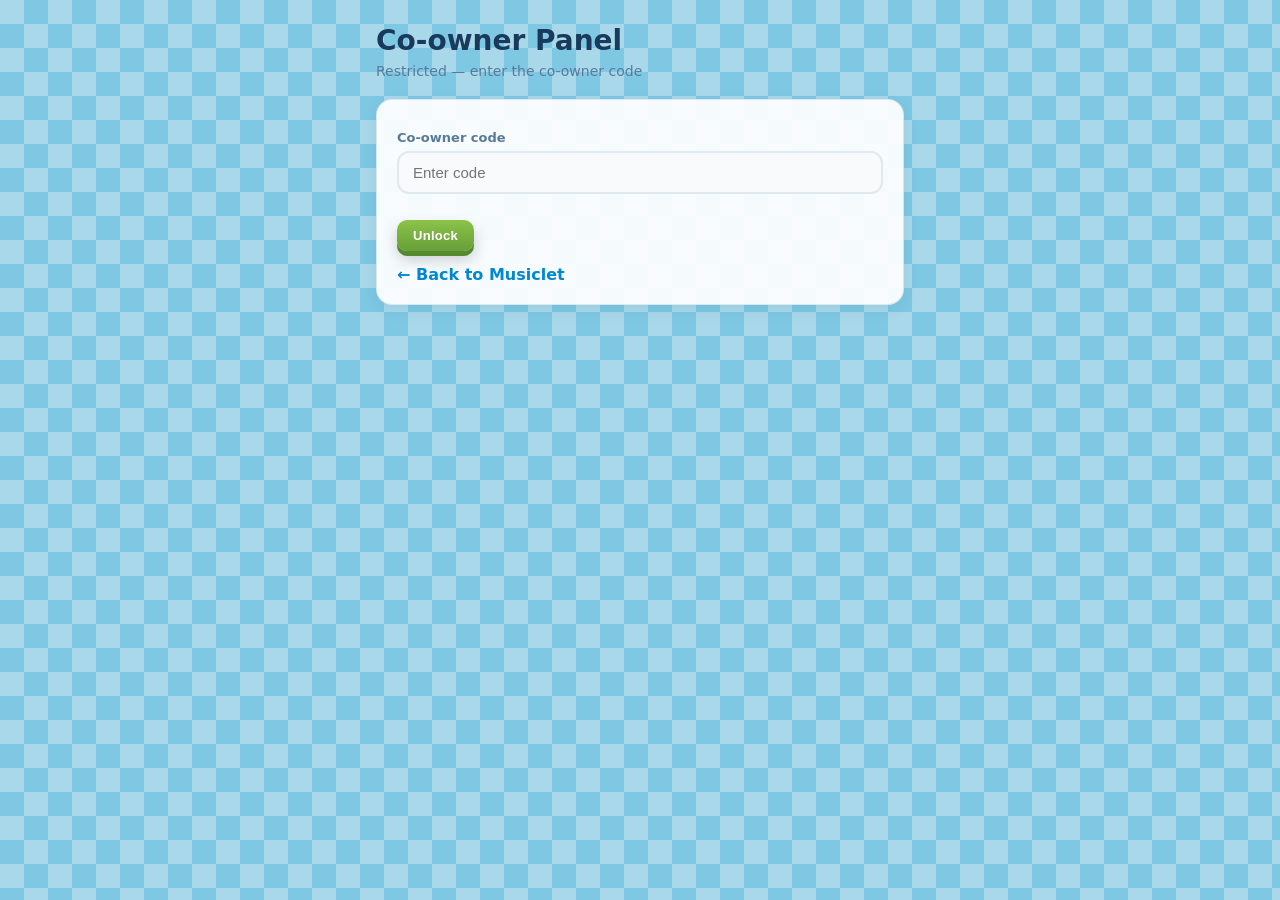
==== co-owner.html @ 2c22be9a "Add Co-owner panel with working unlock" ====
<!DOCTYPE html>
<html lang="en">
<head>
  <meta charset="UTF-8" />
  <meta name="viewport" content="width=device-width, initial-scale=1.0" />
  <title>Musiclet Co-owner</title>
  <link rel="stylesheet" href="styles.css" />
  <style>
    body { min-height: 100vh; }
    .owner-wrap { max-width: 560px; margin: 0 auto; padding: 24px 16px 48px; }
    .owner-wrap h1 { font-size: 28px; font-weight: 800; margin-bottom: 6px; color: #1a3a5c; }
    .owner-gate, .owner-panel { display: none; }
    .owner-gate.show, .owner-panel.show { display: block; }
    .owner-card { margin-bottom: 16px; }
    .owner-card h3 { margin-bottom: 10px; }
    .owner-row { display: flex; flex-wrap: wrap; gap: 8px; margin-top: 10px; }
    .owner-row .settings-input { flex: 1; min-width: 120px; }
    .owner-msg { margin-top: 8px; font-size: 13px; font-weight: 600; min-height: 18px; }
    .owner-msg.ok { color: #2e7d32; }
    .owner-msg.err { color: #c62828; }
    .user-list { max-height: 160px; overflow-y: auto; margin-top: 8px; font-size: 13px; }
    .user-list div { padding: 4px 0; border-bottom: 1px solid rgba(0,80,140,0.08); }
  </style>
</head>
<body>
  <div id="landing" class="screen active" style="display:block;min-height:100vh">
    <div class="owner-wrap">
      <h1>Co-owner Panel</h1>
      <p class="muted" style="margin-bottom:20px">Restricted — enter the co-owner code</p>

      <div class="card owner-gate show" id="gate">
        <label class="settings-label">Co-owner code</label>
        <input type="password" id="ownerCode" class="settings-input" placeholder="Enter code" autocomplete="off" />
        <p class="owner-msg" id="gateMsg"></p>
        <button type="button" class="btn btn-green btn-sm" id="unlockBtn">Unlock</button>
        <p style="margin-top:14px"><a href="/" style="color:#0288d1;font-weight:700;text-decoration:none">← Back to Musiclet</a></p>
      </div>

      <div class="owner-panel" id="panel">
        <div class="card owner-card">
          <h3>Registered users</h3>
          <div class="user-list" id="userList">—</div>
          <button type="button" class="btn btn-sm btn-ghost" style="margin-top:8px" id="refreshBtn">Refresh</button>
        </div>

        <div class="card owner-card">
          <h3>Add / remove tokens</h3>
          <label class="settings-label">Username</label>
          <input type="text" id="tokUser" class="settings-input" placeholder="Username" />
          <label class="settings-label">Amount</label>
          <input type="number" id="tokAmount" class="settings-input" placeholder="e.g. 5000" />
          <div class="owner-row">
            <button type="button" class="btn btn-sm btn-green" id="addTokBtn">Add tokens</button>
            <button type="button" class="btn btn-sm btn-danger" id="remTokBtn">Remove tokens</button>
          </div>
          <p class="owner-msg" id="tokMsg"></p>
        </div>

        <div class="card owner-card">
          <h3>Add / remove Blook</h3>
          <label class="settings-label">Username</label>
          <input type="text" id="blUser" class="settings-input" placeholder="Username" />
          <label class="settings-label">Blook name</label>
          <input type="text" id="blName" class="settings-input" list="blookList" placeholder="Exact blook name" />
          <datalist id="blookList"></datalist>
          <label class="settings-label">Quantity</label>
          <input type="number" id="blQty" class="settings-input" value="1" min="1" />
          <div class="owner-row">
            <button type="button" class="btn btn-sm btn-green" id="addBlBtn">Add blook</button>
            <button type="button" class="btn btn-sm btn-danger" id="remBlBtn">Remove blook</button>
          </div>
          <p class="owner-msg" id="blMsg"></p>
        </div>

        <div class="card owner-card settings-danger">
          <h3>Clear Bazaar</h3>
          <p class="muted" style="margin-bottom:12px">Removes every listing. Blooks are not returned to sellers.</p>
          <button type="button" class="btn btn-sm btn-danger" id="clearBzBtn">Clear entire Bazaar</button>
          <p class="owner-msg" id="bzMsg"></p>
        </div>

        <p style="margin-top:8px"><a href="/" style="color:#0288d1;font-weight:700;text-decoration:none">← Back to Musiclet</a></p>
      </div>
    </div>
  </div>

  <script src="catalog.js"></script>
  <script>
(function () {
  var OWNER_CODE = "122300318mmoopp";

  function safeGet(k, f) {
    try { return localStorage.getItem(k) || f; } catch (e) { return f; }
  }
  function safeSet(k, v) {
    try { localStorage.setItem(k, v); return true; } catch (e) { return false; }
  }
  function getUsers() {
    try { return JSON.parse(safeGet("ml_users", "{}")); } catch (e) { return {}; }
  }
  function defaultData() {
    return {
      tokens: (typeof CATALOG !== "undefined" && CATALOG.startTokens) || 1500,
      exp: 0,
      packsOpened: 0,
      inventory: {},
      lastClaim: ""
    };
  }
  function getData(u) {
    try {
      return Object.assign(defaultData(), JSON.parse(safeGet("ml_data_" + u, "{}")));
    } catch (e) {
      return defaultData();
    }
  }
  function saveData(u, d) {
    safeSet("ml_data_" + u, JSON.stringify(d));
  }
  function resolveUser(name) {
    var users = getUsers();
    var u = users[(name || "").trim().toLowerCase()];
    return u ? u.username : null;
  }
  function setMsg(id, text, ok) {
    var el = document.getElementById(id);
    if (!el) return;
    el.textContent = text || "";
    el.className = "owner-msg " + (ok ? "ok" : "err");
  }

  function showPanel() {
    var gate = document.getElementById("gate");
    var panel = document.getElementById("panel");
    if (gate) gate.classList.remove("show");
    if (panel) panel.classList.add("show");
    refreshUsers();
    fillBlookList();
  }

  function tryUnlock() {
    var input = document.getElementById("ownerCode");
    var code = (input && input.value ? input.value : "").trim();
    if (code !== OWNER_CODE) {
      setMsg("gateMsg", "Wrong code", false);
      return;
    }
    try { sessionStorage.setItem("ml_coowner", "1"); } catch (e) {}
    setMsg("gateMsg", "Unlocked", true);
    showPanel();
  }

  function fillBlookList() {
    var dl = document.getElementById("blookList");
    if (!dl) return;
    if (typeof CATALOG === "undefined" || !CATALOG.blooks) return;
    dl.innerHTML = CATALOG.blooks.map(function (b) {
      return "<option value=\"" + String(b.name).replace(/\"/g, "") + "\"></option>";
    }).join("");
  }

  function refreshUsers() {
    var el = document.getElementById("userList");
    if (!el) return;
    var users = getUsers();
    var names = Object.keys(users).map(function (k) {
      return users[k].username;
    }).sort(function (a, b) { return a.localeCompare(b); });
    if (!names.length) {
      el.textContent = "No users yet (accounts are per-browser)";
      return;
    }
    el.innerHTML = names.map(function (n) {
      var d = getData(n);
      var types = Object.keys(d.inventory || {}).filter(function (k) {
        return d.inventory[k] > 0;
      }).length;
      return "<div><strong>" + n + "</strong> — " + d.tokens.toLocaleString() + " 🪙 · " + types + " types</div>";
    }).join("");
  }

  function adminTokens(sign) {
    var name = resolveUser(document.getElementById("tokUser").value);
    var amount = Math.floor(Number(document.getElementById("tokAmount").value) || 0);
    if (!name) { setMsg("tokMsg", "User not found on this browser", false); return; }
    if (amount < 1) { setMsg("tokMsg", "Amount must be at least 1", false); return; }
    var d = getData(name);
    if (sign > 0) {
      d.tokens += amount;
      saveData(name, d);
      setMsg("tokMsg", "Added " + amount.toLocaleString() + " 🪙 to " + name + " (now " + d.tokens.toLocaleString() + ")", true);
    } else {
      d.tokens = Math.max(0, d.tokens - amount);
      saveData(name, d);
      setMsg("tokMsg", "Removed tokens from " + name + " (now " + d.tokens.toLocaleString() + ")", true);
    }
    refreshUsers();
  }

  function adminBlook(sign) {
    var name = resolveUser(document.getElementById("blUser").value);
    var blook = (document.getElementById("blName").value || "").trim();
    var qty = Math.max(1, Math.floor(Number(document.getElementById("blQty").value) || 1));
    if (!name) { setMsg("blMsg", "User not found on this browser", false); return; }
    if (!blook) { setMsg("blMsg", "Enter a blook name", false); return; }
    var exists = typeof CATALOG !== "undefined" && CATALOG.blooks &&
      CATALOG.blooks.some(function (b) { return b.name === blook; });
    if (!exists) { setMsg("blMsg", "Unknown blook name (check spelling)", false); return; }
    var d = getData(name);
    if (sign > 0) {
      d.inventory[blook] = (d.inventory[blook] || 0) + qty;
      saveData(name, d);
      setMsg("blMsg", "Added " + qty + "× " + blook + " to " + name, true);
    } else {
      var have = d.inventory[blook] || 0;
      if (have < 1) { setMsg("blMsg", name + " doesn't own that blook", false); return; }
      d.inventory[blook] = Math.max(0, have - qty);
      if (d.inventory[blook] <= 0) delete d.inventory[blook];
      saveData(name, d);
      setMsg("blMsg", "Removed blook(s) from " + name, true);
    }
    refreshUsers();
  }

  function clearBazaar() {
    if (!confirm("Clear ALL bazaar listings? This cannot be undone.")) return;
    safeSet("ml_bazaar", "[]");
    setMsg("bzMsg", "Bazaar cleared", true);
  }

  function bind() {
    var unlockBtn = document.getElementById("unlockBtn");
    var codeInput = document.getElementById("ownerCode");
    if (unlockBtn) unlockBtn.onclick = tryUnlock;
    if (codeInput) {
      codeInput.addEventListener("keydown", function (e) {
        if (e.key === "Enter") tryUnlock();
      });
    }
    var r = document.getElementById("refreshBtn");
    if (r) r.onclick = refreshUsers;
    var a = document.getElementById("addTokBtn");
    if (a) a.onclick = function () { adminTokens(1); };
    var b = document.getElementById("remTokBtn");
    if (b) b.onclick = function () { adminTokens(-1); };
    var c = document.getElementById("addBlBtn");
    if (c) c.onclick = function () { adminBlook(1); };
    var d = document.getElementById("remBlBtn");
    if (d) d.onclick = function () { adminBlook(-1); };
    var e = document.getElementById("clearBzBtn");
    if (e) e.onclick = clearBazaar;

    try {
      if (sessionStorage.getItem("ml_coowner") === "1") showPanel();
    } catch (err) {}
  }

  if (document.readyState === "loading") {
    document.addEventListener("DOMContentLoaded", bind);
  } else {
    bind();
  }
})();
  </script>
</body>
</html>
---- styles.css ----
* { margin: 0; padding: 0; box-sizing: border-box; }

:root {
  --bg: #7ec8e3;
  --card: rgba(255, 255, 255, 0.92);
  --border: rgba(0, 80, 140, 0.12);
  --text: #1a3a5c;
  --muted: #5a7a9a;
  --green: #7cb342;
  --green-dark: #558b2f;
  --purple: #7e57c2;
  --purple-dark: #4527a0;
  --teal: #0288d1;
  --gold: #f9a825;
}

body {
  font-family: "Segoe UI", system-ui, -apple-system, sans-serif;
  background: #7ec8e3;
  color: var(--text);
  min-height: 100vh;
}

#landing,
#app {
  background:
    repeating-conic-gradient(from 0deg, #7ec8e3 0deg 90deg, #a8d8ea 90deg 180deg);
  background-size: 48px 48px;
}

.screen { display: none; min-height: 100vh; }
.screen.active { display: flex; flex-direction: column; }

.landing-inner {
  margin: auto;
  text-align: center;
  padding: 32px 20px;
  animation: fadeIn 0.5s ease;
}

.logo-box {
  display: inline-flex;
  flex-direction: column;
  align-items: center;
  background: linear-gradient(145deg, #4fc3f7, #0288d1);
  border-radius: 22px;
  padding: 14px 18px 10px;
  box-shadow: 0 8px 24px rgba(0,0,0,0.2), inset 0 2px 0 rgba(255,255,255,0.25);
  border: 3px solid #81d4fa;
  width: 110px;
  margin-bottom: 16px;
}

.logo-box.mini {
  width: 42px;
  padding: 4px;
  border-width: 2px;
  border-radius: 12px;
  margin: 0;
}

.logo-m {
  font-size: 48px;
  font-weight: 900;
  color: #0d47a1;
  line-height: 1;
  text-shadow: 2px 2px 0 #fff, -1px -1px 0 #fff;
  letter-spacing: -2px;
}

.logo-box.mini .logo-m { font-size: 22px; }

.logo-text {
  font-size: 13px;
  font-weight: 700;
  color: #0d47a1;
  letter-spacing: 0.5px;
}

.main-title {
  font-size: clamp(48px, 10vw, 72px);
  font-weight: 800;
  color: #5c6bc0;
  text-shadow: 2px 2px 0 rgba(255,255,255,0.5);
  margin-bottom: 12px;
}

.tagline {
  font-size: clamp(18px, 4vw, 24px);
  font-weight: 600;
  color: #5c6bc0;
  line-height: 1.4;
  margin-bottom: 36px;
}

.btn-row {
  display: flex;
  flex-wrap: wrap;
  gap: 16px;
  justify-content: center;
}

.btn {
  border: none;
  cursor: pointer;
  font-weight: 800;
  font-size: 18px;
  letter-spacing: 0.3px;
  transition: transform 0.12s, box-shadow 0.12s, filter 0.12s;
  user-select: none;
  border-radius: 14px;
  padding: 14px 36px;
  color: #fff;
}

.btn:hover { transform: translateY(-2px) scale(1.02); filter: brightness(1.08); }
.btn:active { transform: translateY(1px) scale(0.98); }
.btn.full { width: 100%; }

.btn-green {
  background: linear-gradient(180deg, #8bc34a, #689f38);
  box-shadow: 0 5px 0 var(--green-dark), 0 8px 16px rgba(0,0,0,0.2);
}
.btn-green:hover { box-shadow: 0 7px 0 var(--green-dark), 0 12px 22px rgba(0,0,0,0.25); }

.btn-purple {
  background: linear-gradient(180deg, #7e57c2, #5e35b1);
  box-shadow: 0 5px 0 var(--purple-dark), 0 8px 16px rgba(0,0,0,0.2);
}
.btn-purple:hover { box-shadow: 0 7px 0 var(--purple-dark), 0 12px 22px rgba(0,0,0,0.25); }

.btn-sm {
  font-size: 13px;
  padding: 8px 16px;
  border-radius: 10px;
}

.btn-ghost {
  background: rgba(255,255,255,0.55);
  box-shadow: none;
  color: var(--muted);
}
.btn-ghost:hover { background: rgba(255,255,255,0.85); color: var(--text); filter: none; }

.btn-stop,
.btn-danger {
  background: linear-gradient(180deg, #ef5350, #c62828);
  box-shadow: 0 3px 0 #8e0000;
  color: #fff;
}
.btn-stop:hover,
.btn-danger:hover { filter: brightness(1.1); }

.topbar {
  display: flex;
  align-items: center;
  justify-content: space-between;
  padding: 12px 20px;
  background: rgba(255,255,255,0.55);
  border-bottom: 1px solid var(--border);
  gap: 12px;
  flex-wrap: wrap;
  backdrop-filter: blur(8px);
}

.topbar-left { display: flex; align-items: center; gap: 10px; }
.brand { font-weight: 800; font-size: 18px; color: var(--teal); }

.topbar-right { display: flex; align-items: center; gap: 10px; flex-wrap: wrap; }

.token-pill, .user-pill {
  background: rgba(255,255,255,0.7);
  padding: 6px 14px;
  border-radius: 999px;
  font-weight: 700;
  font-size: 14px;
  color: var(--text);
  border: 1px solid var(--border);
}

.token-pill { color: #e65100; }

.user-pill-btn {
  border: 1px solid var(--border);
  cursor: pointer;
  font: inherit;
  font-weight: 700;
  font-size: 14px;
}
.user-pill-btn:hover {
  background: rgba(2, 136, 209, 0.15);
  color: var(--teal);
}

.nav {
  display: flex;
  gap: 6px;
  padding: 12px 16px;
  overflow-x: auto;
  background: rgba(255,255,255,0.45);
  border-bottom: 1px solid var(--border);
  backdrop-filter: blur(8px);
}

.nav-item {
  background: transparent;
  border: 1px solid transparent;
  color: var(--muted);
  font-weight: 700;
  font-size: 14px;
  padding: 10px 16px;
  border-radius: 12px;
  cursor: pointer;
  white-space: nowrap;
  transition: 0.15s;
}

.nav-item:hover { background: rgba(255,255,255,0.6); color: var(--text); }
.nav-item.active {
  background: rgba(2, 136, 209, 0.15);
  border-color: rgba(2, 136, 209, 0.35);
  color: var(--teal);
}

.content {
  flex: 1;
  padding: 24px 20px 48px;
  max-width: 1100px;
  margin: 0 auto;
  width: 100%;
}

.page { display: none; animation: fadeIn 0.3s ease; }
.page.active { display: block; }

.page-head { margin-bottom: 24px; }
.page-head h1 {
  font-size: 28px;
  font-weight: 800;
  margin-bottom: 4px;
  color: #1a3a5c;
  text-shadow: 0 1px 0 rgba(255,255,255,0.6);
}
.muted { color: var(--muted); font-size: 14px; }

.card {
  background: var(--card);
  border: 1px solid var(--border);
  border-radius: 16px;
  padding: 20px;
  box-shadow: 0 4px 16px rgba(0, 60, 100, 0.08);
}

.stats-grid {
  display: grid;
  grid-template-columns: repeat(auto-fill, minmax(150px, 1fr));
  gap: 14px;
  margin-bottom: 20px;
}

.stat-card { text-align: center; }
.stat-label {
  font-size: 12px;
  font-weight: 700;
  letter-spacing: 0.08em;
  color: var(--muted);
  text-transform: uppercase;
  margin-bottom: 6px;
}
.stat-value { font-size: 28px; font-weight: 900; color: #0288d1; }

.claim-card {
  display: flex;
  align-items: center;
  justify-content: space-between;
  gap: 16px;
  flex-wrap: wrap;
}

.auto-bar {
  display: flex;
  align-items: center;
  justify-content: space-between;
  gap: 12px;
  flex-wrap: wrap;
  margin-bottom: 20px;
  padding: 14px 18px;
}

.auto-info { display: flex; flex-direction: column; gap: 2px; }
.auto-info strong { font-size: 15px; color: #e65100; }

.pack-grid {
  display: grid;
  grid-template-columns: repeat(auto-fill, minmax(160px, 1fr));
  gap: 16px;
}

.pack-card {
  background: var(--card);
  border: 1px solid var(--border);
  border-radius: 16px;
  padding: 16px;
  text-align: center;
  transition: transform 0.15s, border-color 0.15s, box-shadow 0.15s;
  box-shadow: 0 4px 14px rgba(0, 60, 100, 0.08);
}

.pack-card:hover {
  transform: translateY(-4px);
  border-color: rgba(2, 136, 209, 0.4);
  box-shadow: 0 8px 24px rgba(0, 60, 100, 0.12);
}

.pack-card.auto-active {
  border-color: var(--gold);
  box-shadow: 0 0 0 2px rgba(249, 168, 37, 0.4), 0 8px 24px rgba(0,0,0,0.1);
}

.pack-card img {
  width: 100%;
  max-width: 120px;
  height: 100px;
  object-fit: contain;
  margin-bottom: 10px;
  border-radius: 10px;
}

.pack-card h3 { font-size: 15px; margin-bottom: 6px; color: var(--text); }
.pack-price { color: #e65100; font-weight: 800; font-size: 14px; margin-bottom: 10px; }
.pack-actions { display: flex; gap: 6px; justify-content: center; }

.btn-pack {
  border: none;
  cursor: pointer;
  font-weight: 800;
  font-size: 12px;
  padding: 8px 12px;
  border-radius: 10px;
  color: #fff;
  transition: transform 0.12s, filter 0.12s;
  flex: 1;
}
.btn-pack:hover { transform: scale(1.04); filter: brightness(1.1); }
.btn-pack:active { transform: scale(0.97); }
.btn-open-1 { background: linear-gradient(180deg, #26c6da, #00838f); box-shadow: 0 3px 0 #006064; }
.btn-auto { background: linear-gradient(180deg, #ffd54f, #f9a825); color: #3e2723; box-shadow: 0 3px 0 #f57f17; }

.rarity-bar { display: flex; flex-wrap: wrap; gap: 8px; margin-bottom: 20px; }
.rarity-bar button {
  background: rgba(255,255,255,0.7);
  border: 1px solid var(--border);
  color: var(--muted);
  font-weight: 700;
  font-size: 13px;
  padding: 8px 14px;
  border-radius: 999px;
  cursor: pointer;
  transition: 0.15s;
}
.rarity-bar button:hover,
.rarity-bar button.active {
  background: rgba(2, 136, 209, 0.15);
  border-color: rgba(2, 136, 209, 0.4);
  color: var(--teal);
}

.pack-section { margin-bottom: 28px; }
.pack-section h3 { font-size: 16px; margin-bottom: 12px; color: var(--muted); font-weight: 700; }

.blook-grid {
  display: grid;
  grid-template-columns: repeat(auto-fill, minmax(72px, 1fr));
  gap: 10px;
}

.blook-slot {
  aspect-ratio: 1;
  background: rgba(255,255,255,0.75);
  border: 1px solid var(--border);
  border-radius: 12px;
  display: grid;
  place-items: center;
  position: relative;
  overflow: hidden;
  box-shadow: 0 2px 8px rgba(0, 60, 100, 0.06);
}
.blook-slot.locked { opacity: 0.35; filter: grayscale(1); }
.blook-slot.owned { opacity: 1; }
.blook-slot.sellable {
  cursor: pointer;
  transition: transform 0.12s, box-shadow 0.12s, border-color 0.12s;
}
.blook-slot.sellable:hover {
  transform: scale(1.06);
  border-color: rgba(249, 168, 37, 0.6);
  box-shadow: 0 4px 14px rgba(249, 168, 37, 0.25);
}
.blook-slot img { width: 85%; height: 85%; object-fit: contain; }
.blook-slot .qty {
  position: absolute; bottom: 4px; right: 6px;
  font-size: 11px; font-weight: 800;
  background: rgba(26, 58, 92, 0.85); padding: 1px 6px; border-radius: 6px; color: #ffd54f;
}
.blook-slot .sell-tag {
  position: absolute; top: 4px; left: 4px;
  font-size: 9px; font-weight: 800;
  background: rgba(230, 81, 0, 0.9); color: #fff; padding: 1px 5px; border-radius: 6px;
  opacity: 0; transition: opacity 0.15s; pointer-events: none;
}
.blook-slot.sellable:hover .sell-tag { opacity: 1; }

.bazaar-controls { margin-bottom: 20px; padding: 16px; }
.bazaar-controls .settings-input { margin-bottom: 12px; }
.bazaar-controls .rarity-bar { margin-bottom: 0; }
.bazaar-grid {
  display: grid;
  grid-template-columns: repeat(auto-fill, minmax(140px, 1fr));
  gap: 14px;
}
.bazaar-card {
  background: var(--card);
  border: 1px solid var(--border);
  border-radius: 14px;
  padding: 14px;
  text-align: center;
  box-shadow: 0 4px 12px rgba(0, 60, 100, 0.08);
  display: flex;
  flex-direction: column;
  align-items: center;
  gap: 4px;
}
.bazaar-card img { width: 72px; height: 72px; object-fit: contain; }
.bz-name { font-weight: 800; font-size: 14px; color: var(--text); }
.bz-rarity { font-size: 12px; font-weight: 700; color: var(--muted); }
.bz-price { font-weight: 900; color: #e65100; font-size: 15px; margin: 4px 0; }
.bz-seller { font-size: 12px; margin-bottom: 6px; }
.bazaar-card .btn-pack { width: 100%; }
.ba-section { border-top: 1px solid #eee; padding-top: 14px; }

.profile-link { color: var(--teal); font-weight: 700; text-decoration: none; }
.profile-link:hover { text-decoration: underline; }

.profile-modal { max-width: 440px; }
.profile-header {
  display: flex;
  align-items: center;
  gap: 14px;
  margin-bottom: 16px;
}
.profile-avatar {
  width: 56px; height: 56px; border-radius: 16px;
  background: linear-gradient(145deg, #4fc3f7, #0288d1);
  color: #0d47a1; font-size: 26px; font-weight: 900;
  display: grid; place-items: center;
  box-shadow: 0 4px 12px rgba(0,0,0,0.15);
  border: 2px solid #81d4fa; flex-shrink: 0;
}
.profile-header h2 {
  margin: 0; font-size: 22px; text-align: left; color: #1a3a5c;
}
.profile-stats {
  display: grid;
  grid-template-columns: repeat(3, 1fr);
  gap: 8px;
  margin-bottom: 16px;
}
.profile-stat {
  background: #f0f7fc;
  border-radius: 12px;
  padding: 10px 8px;
  text-align: center;
}
.ps-label {
  display: block; font-size: 11px; font-weight: 700;
  color: var(--muted); text-transform: uppercase; letter-spacing: 0.04em;
}
.ps-value {
  display: block; font-size: 16px; font-weight: 900; color: #0288d1; margin-top: 2px;
}
.profile-section-title {
  font-size: 14px; font-weight: 800; color: var(--muted); margin: 12px 0 8px;
}
.profile-blooks {
  display: grid;
  grid-template-columns: repeat(auto-fill, minmax(52px, 1fr));
  gap: 8px;
  max-height: 160px;
  overflow-y: auto;
  margin-bottom: 8px;
}
.profile-blook {
  aspect-ratio: 1;
  background: #f8fafc;
  border: 1px solid var(--border);
  border-radius: 10px;
  display: grid;
  place-items: center;
  position: relative;
  overflow: hidden;
}
.profile-blook img { width: 80%; height: 80%; object-fit: contain; }
.profile-blook .qty {
  position: absolute; bottom: 2px; right: 4px;
  font-size: 10px; font-weight: 800;
  background: rgba(26, 58, 92, 0.85); color: #ffd54f;
  padding: 0 4px; border-radius: 4px;
}
.profile-listings {
  display: flex; flex-direction: column; gap: 8px;
  max-height: 120px; overflow-y: auto;
}
.profile-listing {
  display: flex; align-items: center; gap: 10px;
  background: #f8fafc; border-radius: 10px;
  padding: 8px 10px; border: 1px solid var(--border);
}
.profile-listing img { width: 36px; height: 36px; object-fit: contain; }

.settings-stack { display: flex; flex-direction: column; gap: 16px; max-width: 480px; }
.settings-card h3 { font-size: 18px; font-weight: 800; margin-bottom: 6px; color: var(--text); }
.settings-desc { margin-bottom: 14px; }
.settings-label {
  display: block; font-size: 13px; font-weight: 600; color: var(--muted); margin: 10px 0 6px;
}
.settings-input {
  width: 100%; padding: 11px 14px; border: 2px solid #e0e8f0; border-radius: 12px;
  font-size: 15px; outline: none; background: #f8fafc; color: var(--text);
}
.settings-input:focus {
  border-color: #26c6da; box-shadow: 0 0 0 3px rgba(38,198,218,0.2); background: #fff;
}
.settings-msg { font-size: 13px; min-height: 18px; margin: 10px 0; }
.settings-msg.ok { color: #2e7d32; font-weight: 600; }
.settings-msg.err { color: #c62828; font-weight: 600; }
.settings-danger { border-color: rgba(198, 40, 40, 0.25); }
.settings-danger h3 { color: #c62828; }

.modal-bg {
  display: none; position: fixed; inset: 0;
  background: rgba(0, 40, 80, 0.45); z-index: 100;
  align-items: center; justify-content: center; padding: 20px;
}
.modal-bg.open { display: flex; }
.modal {
  background: #fff; color: #1a1a2e; border-radius: 20px;
  padding: 32px 28px; width: 100%; max-width: 380px;
  box-shadow: 0 24px 60px rgba(0,0,0,0.25);
  animation: slideUp 0.3s ease; max-height: 90vh; overflow-y: auto;
}
.modal h2 {
  font-size: 28px; font-weight: 800; text-align: center; margin-bottom: 20px; color: #26c6da;
}
.modal label {
  display: block; font-size: 13px; font-weight: 600; color: #546e7a; margin: 12px 0 6px;
}
.modal input {
  width: 100%; padding: 12px 14px; border: 2px solid #e0e0e0; border-radius: 12px;
  font-size: 15px; outline: none; background: #fafafa;
}
.modal input:focus {
  border-color: #26c6da; box-shadow: 0 0 0 3px rgba(38,198,218,0.2);
}
.modal .error {
  color: #e53935; font-size: 13px; text-align: center; min-height: 18px; margin: 10px 0;
}
.modal .switch { text-align: center; margin-top: 18px; font-size: 14px; color: #78909c; }
.modal .switch a { color: #7e57c2; font-weight: 600; text-decoration: none; }

.open-modal { text-align: center; }
.open-img {
  width: 140px; height: 140px; object-fit: contain; margin: 12px auto; display: block;
}
.open-name { font-size: 22px; font-weight: 800; margin-bottom: 6px; text-align: center; }
.open-rarity { font-weight: 700; margin-bottom: 8px; }
.open-auto-count { font-size: 13px; color: #78909c; margin-bottom: 12px; }

@keyframes fadeIn {
  from { opacity: 0; transform: translateY(10px); }
  to { opacity: 1; transform: translateY(0); }
}
@keyframes slideUp {
  from { opacity: 0; transform: translateY(24px); }
  to { opacity: 1; transform: translateY(0); }
}

@media (max-width: 480px) {
  .btn { padding: 12px 28px; font-size: 16px; }
  .stats-grid { grid-template-columns: repeat(2, 1fr); }
  .profile-stats { grid-template-columns: repeat(2, 1fr); }
}
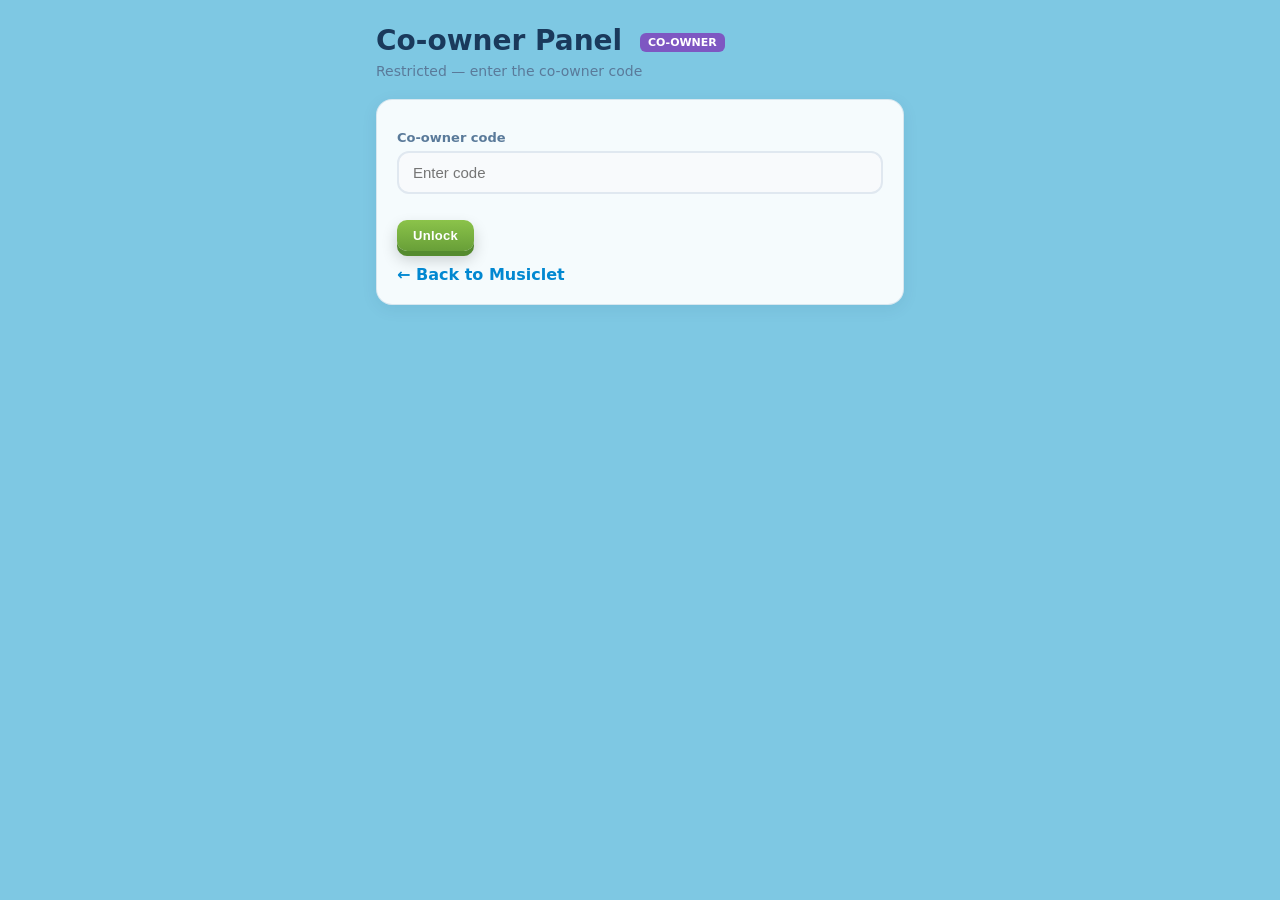
==== commit 91f7cd2e: "Add CO-OWNER badge on Co-owner panel" ====
--- a/co-owner.html
+++ b/co-owner.html
@@ -20,12 +20,13 @@
     .owner-msg.err { color: #c62828; }
     .user-list { max-height: 160px; overflow-y: auto; margin-top: 8px; font-size: 13px; }
     .user-list div { padding: 4px 0; border-bottom: 1px solid rgba(0,80,140,0.08); }
+    .badge { display: inline-block; background: #7e57c2; color: #fff; font-size: 11px; font-weight: 800; padding: 3px 8px; border-radius: 6px; margin-left: 8px; vertical-align: middle; }
   </style>
 </head>
 <body>
-  <div id="landing" class="screen active" style="display:block;min-height:100vh">
+  <div style="min-height:100vh">
     <div class="owner-wrap">
-      <h1>Co-owner Panel</h1>
+      <h1>Co-owner Panel <span class="badge">CO-OWNER</span></h1>
       <p class="muted" style="margin-bottom:20px">Restricted — enter the co-owner code</p>
 
       <div class="card owner-gate show" id="gate">
@@ -87,7 +88,8 @@
   <script src="catalog.js"></script>
   <script>
 (function () {
-  var OWNER_CODE = "122300318mmoopp";
+  var PANEL_CODE = "122300318mmoopp";
+  var SESSION_KEY = "ml_coowner";
 
   function safeGet(k, f) {
     try { return localStorage.getItem(k) || f; } catch (e) { return f; }
@@ -101,22 +103,15 @@
   function defaultData() {
     return {
       tokens: (typeof CATALOG !== "undefined" && CATALOG.startTokens) || 1500,
-      exp: 0,
-      packsOpened: 0,
-      inventory: {},
-      lastClaim: ""
+      exp: 0, packsOpened: 0, inventory: {}, lastClaim: ""
     };
   }
   function getData(u) {
     try {
       return Object.assign(defaultData(), JSON.parse(safeGet("ml_data_" + u, "{}")));
-    } catch (e) {
-      return defaultData();
-    }
-  }
-  function saveData(u, d) {
-    safeSet("ml_data_" + u, JSON.stringify(d));
-  }
+    } catch (e) { return defaultData(); }
+  }
+  function saveData(u, d) { safeSet("ml_data_" + u, JSON.stringify(d)); }
   function resolveUser(name) {
     var users = getUsers();
     var u = users[(name || "").trim().toLowerCase()];
@@ -128,7 +123,6 @@
     el.textContent = text || "";
     el.className = "owner-msg " + (ok ? "ok" : "err");
   }
-
   function showPanel() {
     var gate = document.getElementById("gate");
     var panel = document.getElementById("panel");
@@ -137,48 +131,40 @@
     refreshUsers();
     fillBlookList();
   }
-
   function tryUnlock() {
     var input = document.getElementById("ownerCode");
     var code = (input && input.value ? input.value : "").trim();
-    if (code !== OWNER_CODE) {
+    if (code !== PANEL_CODE) {
       setMsg("gateMsg", "Wrong code", false);
       return;
     }
-    try { sessionStorage.setItem("ml_coowner", "1"); } catch (e) {}
+    try { sessionStorage.setItem(SESSION_KEY, "1"); } catch (e) {}
     setMsg("gateMsg", "Unlocked", true);
     showPanel();
   }
-
   function fillBlookList() {
     var dl = document.getElementById("blookList");
-    if (!dl) return;
-    if (typeof CATALOG === "undefined" || !CATALOG.blooks) return;
+    if (!dl || typeof CATALOG === "undefined" || !CATALOG.blooks) return;
     dl.innerHTML = CATALOG.blooks.map(function (b) {
       return "<option value=\"" + String(b.name).replace(/\"/g, "") + "\"></option>";
     }).join("");
   }
-
   function refreshUsers() {
     var el = document.getElementById("userList");
     if (!el) return;
     var users = getUsers();
-    var names = Object.keys(users).map(function (k) {
-      return users[k].username;
-    }).sort(function (a, b) { return a.localeCompare(b); });
+    var names = Object.keys(users).map(function (k) { return users[k].username; })
+      .sort(function (a, b) { return a.localeCompare(b); });
     if (!names.length) {
       el.textContent = "No users yet (accounts are per-browser)";
       return;
     }
     el.innerHTML = names.map(function (n) {
       var d = getData(n);
-      var types = Object.keys(d.inventory || {}).filter(function (k) {
-        return d.inventory[k] > 0;
-      }).length;
+      var types = Object.keys(d.inventory || {}).filter(function (k) { return d.inventory[k] > 0; }).length;
       return "<div><strong>" + n + "</strong> — " + d.tokens.toLocaleString() + " 🪙 · " + types + " types</div>";
     }).join("");
   }
-
   function adminTokens(sign) {
     var name = resolveUser(document.getElementById("tokUser").value);
     var amount = Math.floor(Number(document.getElementById("tokAmount").value) || 0);
@@ -196,7 +182,6 @@
     }
     refreshUsers();
   }
-
   function adminBlook(sign) {
     var name = resolveUser(document.getElementById("blUser").value);
     var blook = (document.getElementById("blName").value || "").trim();
@@ -221,45 +206,28 @@
     }
     refreshUsers();
   }
-
   function clearBazaar() {
     if (!confirm("Clear ALL bazaar listings? This cannot be undone.")) return;
     safeSet("ml_bazaar", "[]");
     setMsg("bzMsg", "Bazaar cleared", true);
   }
-
   function bind() {
     var unlockBtn = document.getElementById("unlockBtn");
     var codeInput = document.getElementById("ownerCode");
     if (unlockBtn) unlockBtn.onclick = tryUnlock;
-    if (codeInput) {
-      codeInput.addEventListener("keydown", function (e) {
-        if (e.key === "Enter") tryUnlock();
-      });
-    }
-    var r = document.getElementById("refreshBtn");
-    if (r) r.onclick = refreshUsers;
-    var a = document.getElementById("addTokBtn");
-    if (a) a.onclick = function () { adminTokens(1); };
-    var b = document.getElementById("remTokBtn");
-    if (b) b.onclick = function () { adminTokens(-1); };
-    var c = document.getElementById("addBlBtn");
-    if (c) c.onclick = function () { adminBlook(1); };
-    var d = document.getElementById("remBlBtn");
-    if (d) d.onclick = function () { adminBlook(-1); };
-    var e = document.getElementById("clearBzBtn");
-    if (e) e.onclick = clearBazaar;
-
-    try {
-      if (sessionStorage.getItem("ml_coowner") === "1") showPanel();
-    } catch (err) {}
-  }
-
-  if (document.readyState === "loading") {
-    document.addEventListener("DOMContentLoaded", bind);
-  } else {
-    bind();
-  }
+    if (codeInput) codeInput.addEventListener("keydown", function (e) {
+      if (e.key === "Enter") tryUnlock();
+    });
+    var r = document.getElementById("refreshBtn"); if (r) r.onclick = refreshUsers;
+    var a = document.getElementById("addTokBtn"); if (a) a.onclick = function () { adminTokens(1); };
+    var b = document.getElementById("remTokBtn"); if (b) b.onclick = function () { adminTokens(-1); };
+    var c = document.getElementById("addBlBtn"); if (c) c.onclick = function () { adminBlook(1); };
+    var d = document.getElementById("remBlBtn"); if (d) d.onclick = function () { adminBlook(-1); };
+    var e = document.getElementById("clearBzBtn"); if (e) e.onclick = clearBazaar;
+    try { if (sessionStorage.getItem(SESSION_KEY) === "1") showPanel(); } catch (err) {}
+  }
+  if (document.readyState === "loading") document.addEventListener("DOMContentLoaded", bind);
+  else bind();
 })();
   </script>
 </body>
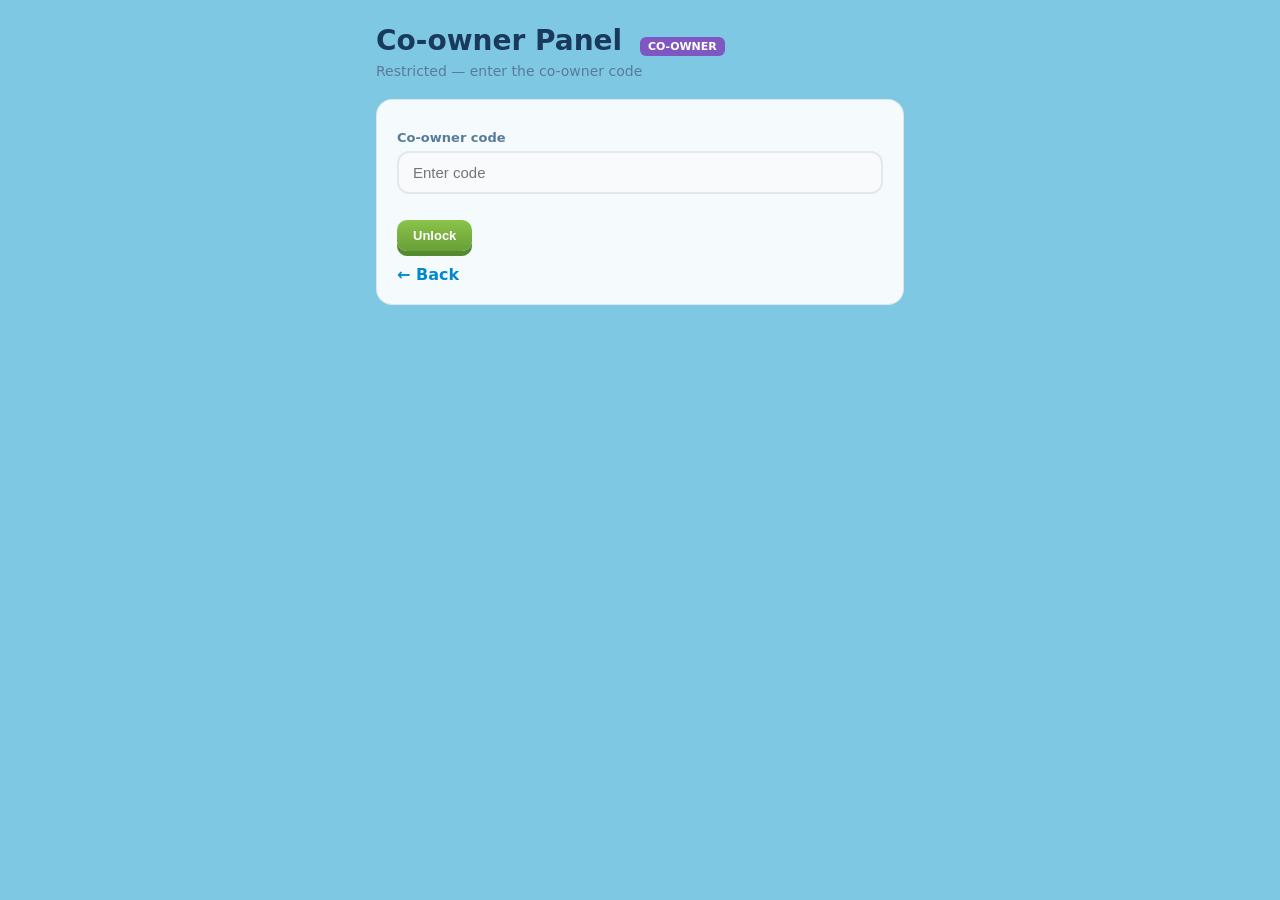
==== commit 4a56a8d3: "Co-owner: assign/remove badges" ====
--- a/co-owner.html
+++ b/co-owner.html
@@ -5,6 +5,7 @@
   <meta name="viewport" content="width=device-width, initial-scale=1.0" />
   <title>Musiclet Co-owner</title>
   <link rel="stylesheet" href="styles.css" />
+  <link rel="stylesheet" href="badge-styles.css" />
   <style>
     body { min-height: 100vh; }
     .owner-wrap { max-width: 560px; margin: 0 auto; padding: 24px 16px 48px; }
@@ -14,13 +15,11 @@
     .owner-card { margin-bottom: 16px; }
     .owner-card h3 { margin-bottom: 10px; }
     .owner-row { display: flex; flex-wrap: wrap; gap: 8px; margin-top: 10px; }
-    .owner-row .settings-input { flex: 1; min-width: 120px; }
     .owner-msg { margin-top: 8px; font-size: 13px; font-weight: 600; min-height: 18px; }
     .owner-msg.ok { color: #2e7d32; }
     .owner-msg.err { color: #c62828; }
     .user-list { max-height: 160px; overflow-y: auto; margin-top: 8px; font-size: 13px; }
-    .user-list div { padding: 4px 0; border-bottom: 1px solid rgba(0,80,140,0.08); }
-    .badge { display: inline-block; background: #7e57c2; color: #fff; font-size: 11px; font-weight: 800; padding: 3px 8px; border-radius: 6px; margin-left: 8px; vertical-align: middle; }
+    .badge { display: inline-block; background: #7e57c2; color: #fff; font-size: 11px; font-weight: 800; padding: 3px 8px; border-radius: 6px; margin-left: 8px; }
   </style>
 </head>
 <body>
@@ -28,88 +27,96 @@
     <div class="owner-wrap">
       <h1>Co-owner Panel <span class="badge">CO-OWNER</span></h1>
       <p class="muted" style="margin-bottom:20px">Restricted — enter the co-owner code</p>
-
       <div class="card owner-gate show" id="gate">
         <label class="settings-label">Co-owner code</label>
         <input type="password" id="ownerCode" class="settings-input" placeholder="Enter code" autocomplete="off" />
         <p class="owner-msg" id="gateMsg"></p>
         <button type="button" class="btn btn-green btn-sm" id="unlockBtn">Unlock</button>
-        <p style="margin-top:14px"><a href="/" style="color:#0288d1;font-weight:700;text-decoration:none">← Back to Musiclet</a></p>
+        <p style="margin-top:14px"><a href="/" style="color:#0288d1;font-weight:700;text-decoration:none">← Back</a></p>
       </div>
-
       <div class="owner-panel" id="panel">
         <div class="card owner-card">
           <h3>Registered users</h3>
           <div class="user-list" id="userList">—</div>
           <button type="button" class="btn btn-sm btn-ghost" style="margin-top:8px" id="refreshBtn">Refresh</button>
         </div>
-
         <div class="card owner-card">
           <h3>Add / remove tokens</h3>
-          <label class="settings-label">Username</label>
-          <input type="text" id="tokUser" class="settings-input" placeholder="Username" />
-          <label class="settings-label">Amount</label>
-          <input type="number" id="tokAmount" class="settings-input" placeholder="e.g. 5000" />
+          <label class="settings-label">Username</label><input type="text" id="tokUser" class="settings-input" />
+          <label class="settings-label">Amount</label><input type="number" id="tokAmount" class="settings-input" />
           <div class="owner-row">
             <button type="button" class="btn btn-sm btn-green" id="addTokBtn">Add tokens</button>
             <button type="button" class="btn btn-sm btn-danger" id="remTokBtn">Remove tokens</button>
           </div>
           <p class="owner-msg" id="tokMsg"></p>
         </div>
-
         <div class="card owner-card">
           <h3>Add / remove Blook</h3>
-          <label class="settings-label">Username</label>
-          <input type="text" id="blUser" class="settings-input" placeholder="Username" />
-          <label class="settings-label">Blook name</label>
-          <input type="text" id="blName" class="settings-input" list="blookList" placeholder="Exact blook name" />
+          <label class="settings-label">Username</label><input type="text" id="blUser" class="settings-input" />
+          <label class="settings-label">Blook name</label><input type="text" id="blName" class="settings-input" list="blookList" />
           <datalist id="blookList"></datalist>
-          <label class="settings-label">Quantity</label>
-          <input type="number" id="blQty" class="settings-input" value="1" min="1" />
+          <label class="settings-label">Quantity</label><input type="number" id="blQty" class="settings-input" value="1" min="1" />
           <div class="owner-row">
             <button type="button" class="btn btn-sm btn-green" id="addBlBtn">Add blook</button>
             <button type="button" class="btn btn-sm btn-danger" id="remBlBtn">Remove blook</button>
           </div>
           <p class="owner-msg" id="blMsg"></p>
         </div>
-
+        <div class="card owner-card">
+          <h3>Assign badges</h3>
+          <p class="muted" style="margin-bottom:10px;font-size:13px">Give or remove role badges</p>
+          <label class="settings-label">Username</label><input type="text" id="badgeUser" class="settings-input" />
+          <label class="settings-label">Badge</label>
+          <select id="badgeSelect" class="settings-input">
+            <option value="owner">Owner</option>
+            <option value="co-owner">Co-owner</option>
+            <option value="developer">Developer</option>
+            <option value="admin">Admin</option>
+            <option value="mod">Mod</option>
+            <option value="helper">Helper</option>
+            <option value="musictuber">Musictuber</option>
+            <option value="verified">Verified</option>
+            <option value="og">OG</option>
+          </select>
+          <div class="owner-row">
+            <button type="button" class="btn btn-sm btn-green" id="addBadgeBtn">Add badge</button>
+            <button type="button" class="btn btn-sm btn-danger" id="remBadgeBtn">Remove badge</button>
+          </div>
+          <p class="owner-msg" id="badgeMsg"></p>
+        </div>
+        <div class="card owner-card">
+          <h3>Custom player PFP</h3>
+          <label class="settings-label">Username</label><input type="text" id="pfpUser" class="settings-input" />
+          <label class="settings-label">Image</label><input type="file" id="pfpFile" class="settings-input" accept="image/*" />
+          <div class="owner-row">
+            <button type="button" class="btn btn-sm btn-green" id="setPfpBtn">Set custom PFP</button>
+            <button type="button" class="btn btn-sm btn-danger" id="clearPfpBtn">Clear custom PFP</button>
+          </div>
+          <p class="owner-msg" id="pfpMsg"></p>
+        </div>
         <div class="card owner-card settings-danger">
           <h3>Clear Bazaar</h3>
-          <p class="muted" style="margin-bottom:12px">Removes every listing. Blooks are not returned to sellers.</p>
           <button type="button" class="btn btn-sm btn-danger" id="clearBzBtn">Clear entire Bazaar</button>
           <p class="owner-msg" id="bzMsg"></p>
         </div>
-
-        <p style="margin-top:8px"><a href="/" style="color:#0288d1;font-weight:700;text-decoration:none">← Back to Musiclet</a></p>
+        <p style="margin-top:8px"><a href="/" style="color:#0288d1;font-weight:700;text-decoration:none">← Back</a></p>
       </div>
     </div>
   </div>
-
   <script src="catalog.js"></script>
   <script>
 (function () {
   var PANEL_CODE = "122300318mmoopp";
   var SESSION_KEY = "ml_coowner";
-
-  function safeGet(k, f) {
-    try { return localStorage.getItem(k) || f; } catch (e) { return f; }
-  }
-  function safeSet(k, v) {
-    try { localStorage.setItem(k, v); return true; } catch (e) { return false; }
-  }
-  function getUsers() {
-    try { return JSON.parse(safeGet("ml_users", "{}")); } catch (e) { return {}; }
-  }
+  function safeGet(k, f) { try { return localStorage.getItem(k) || f; } catch (e) { return f; } }
+  function safeSet(k, v) { try { localStorage.setItem(k, v); return true; } catch (e) { return false; } }
+  function getUsers() { try { return JSON.parse(safeGet("ml_users", "{}")); } catch (e) { return {}; } }
   function defaultData() {
-    return {
-      tokens: (typeof CATALOG !== "undefined" && CATALOG.startTokens) || 1500,
-      exp: 0, packsOpened: 0, inventory: {}, lastClaim: ""
-    };
+    return { tokens: 1500, exp: 0, packsOpened: 0, inventory: {}, lastClaim: "", equipped: null, customPfp: null, badges: [] };
   }
   function getData(u) {
-    try {
-      return Object.assign(defaultData(), JSON.parse(safeGet("ml_data_" + u, "{}")));
-    } catch (e) { return defaultData(); }
+    try { return Object.assign(defaultData(), JSON.parse(safeGet("ml_data_" + u, "{}"))); }
+    catch (e) { return defaultData(); }
   }
   function saveData(u, d) { safeSet("ml_data_" + u, JSON.stringify(d)); }
   function resolveUser(name) {
@@ -124,107 +131,144 @@
     el.className = "owner-msg " + (ok ? "ok" : "err");
   }
   function showPanel() {
-    var gate = document.getElementById("gate");
-    var panel = document.getElementById("panel");
-    if (gate) gate.classList.remove("show");
-    if (panel) panel.classList.add("show");
+    document.getElementById("gate").classList.remove("show");
+    document.getElementById("panel").classList.add("show");
     refreshUsers();
     fillBlookList();
   }
   function tryUnlock() {
-    var input = document.getElementById("ownerCode");
-    var code = (input && input.value ? input.value : "").trim();
-    if (code !== PANEL_CODE) {
-      setMsg("gateMsg", "Wrong code", false);
-      return;
-    }
+    var code = (document.getElementById("ownerCode").value || "").trim();
+    if (code !== PANEL_CODE) { setMsg("gateMsg", "Wrong code", false); return; }
     try { sessionStorage.setItem(SESSION_KEY, "1"); } catch (e) {}
-    setMsg("gateMsg", "Unlocked", true);
     showPanel();
   }
   function fillBlookList() {
     var dl = document.getElementById("blookList");
-    if (!dl || typeof CATALOG === "undefined" || !CATALOG.blooks) return;
+    if (!dl || typeof CATALOG === "undefined") return;
     dl.innerHTML = CATALOG.blooks.map(function (b) {
-      return "<option value=\"" + String(b.name).replace(/\"/g, "") + "\"></option>";
+      return "<option value=\"" + b.name.replace(/\"/g, "") + "\"></option>";
     }).join("");
   }
   function refreshUsers() {
     var el = document.getElementById("userList");
-    if (!el) return;
     var users = getUsers();
-    var names = Object.keys(users).map(function (k) { return users[k].username; })
-      .sort(function (a, b) { return a.localeCompare(b); });
-    if (!names.length) {
-      el.textContent = "No users yet (accounts are per-browser)";
-      return;
-    }
+    var names = Object.keys(users).map(function (k) { return users[k].username; }).sort();
+    if (!names.length) { el.textContent = "No users yet"; return; }
     el.innerHTML = names.map(function (n) {
       var d = getData(n);
-      var types = Object.keys(d.inventory || {}).filter(function (k) { return d.inventory[k] > 0; }).length;
-      return "<div><strong>" + n + "</strong> — " + d.tokens.toLocaleString() + " 🪙 · " + types + " types</div>";
+      var badges = (d.badges || []).join(", ") || "none";
+      return "<div><strong>" + n + "</strong> — " + d.tokens.toLocaleString() + " 🪙 · badges: " + badges + "</div>";
     }).join("");
   }
   function adminTokens(sign) {
     var name = resolveUser(document.getElementById("tokUser").value);
     var amount = Math.floor(Number(document.getElementById("tokAmount").value) || 0);
-    if (!name) { setMsg("tokMsg", "User not found on this browser", false); return; }
-    if (amount < 1) { setMsg("tokMsg", "Amount must be at least 1", false); return; }
-    var d = getData(name);
-    if (sign > 0) {
-      d.tokens += amount;
-      saveData(name, d);
-      setMsg("tokMsg", "Added " + amount.toLocaleString() + " 🪙 to " + name + " (now " + d.tokens.toLocaleString() + ")", true);
-    } else {
-      d.tokens = Math.max(0, d.tokens - amount);
-      saveData(name, d);
-      setMsg("tokMsg", "Removed tokens from " + name + " (now " + d.tokens.toLocaleString() + ")", true);
-    }
+    if (!name) { setMsg("tokMsg", "User not found", false); return; }
+    if (amount < 1) { setMsg("tokMsg", "Amount must be ≥ 1", false); return; }
+    var d = getData(name);
+    d.tokens = sign > 0 ? d.tokens + amount : Math.max(0, d.tokens - amount);
+    saveData(name, d);
+    setMsg("tokMsg", "Updated tokens for " + name, true);
     refreshUsers();
   }
   function adminBlook(sign) {
     var name = resolveUser(document.getElementById("blUser").value);
     var blook = (document.getElementById("blName").value || "").trim();
     var qty = Math.max(1, Math.floor(Number(document.getElementById("blQty").value) || 1));
-    if (!name) { setMsg("blMsg", "User not found on this browser", false); return; }
-    if (!blook) { setMsg("blMsg", "Enter a blook name", false); return; }
-    var exists = typeof CATALOG !== "undefined" && CATALOG.blooks &&
-      CATALOG.blooks.some(function (b) { return b.name === blook; });
-    if (!exists) { setMsg("blMsg", "Unknown blook name (check spelling)", false); return; }
+    if (!name) { setMsg("blMsg", "User not found", false); return; }
+    if (!blook) { setMsg("blMsg", "Enter blook name", false); return; }
     var d = getData(name);
     if (sign > 0) {
       d.inventory[blook] = (d.inventory[blook] || 0) + qty;
-      saveData(name, d);
-      setMsg("blMsg", "Added " + qty + "× " + blook + " to " + name, true);
     } else {
-      var have = d.inventory[blook] || 0;
-      if (have < 1) { setMsg("blMsg", name + " doesn't own that blook", false); return; }
-      d.inventory[blook] = Math.max(0, have - qty);
+      d.inventory[blook] = Math.max(0, (d.inventory[blook] || 0) - qty);
       if (d.inventory[blook] <= 0) delete d.inventory[blook];
-      saveData(name, d);
-      setMsg("blMsg", "Removed blook(s) from " + name, true);
     }
+    saveData(name, d);
+    setMsg("blMsg", "Updated blooks for " + name, true);
+    refreshUsers();
+  }
+  function adminBadge(add) {
+    var name = resolveUser(document.getElementById("badgeUser").value);
+    var id = (document.getElementById("badgeSelect").value || "").trim();
+    if (!name) { setMsg("badgeMsg", "User not found", false); return; }
+    if (!id) { setMsg("badgeMsg", "Pick a badge", false); return; }
+    var d = getData(name);
+    if (!Array.isArray(d.badges)) d.badges = [];
+    if (add) {
+      if (d.badges.indexOf(id) >= 0) { setMsg("badgeMsg", "Already has that badge", false); return; }
+      d.badges.push(id);
+      setMsg("badgeMsg", "Added " + id + " to " + name, true);
+    } else {
+      var i = d.badges.indexOf(id);
+      if (i < 0) { setMsg("badgeMsg", "Does not have that badge", false); return; }
+      d.badges.splice(i, 1);
+      setMsg("badgeMsg", "Removed " + id + " from " + name, true);
+    }
+    saveData(name, d);
     refreshUsers();
   }
   function clearBazaar() {
-    if (!confirm("Clear ALL bazaar listings? This cannot be undone.")) return;
+    if (!confirm("Clear ALL bazaar listings?")) return;
     safeSet("ml_bazaar", "[]");
     setMsg("bzMsg", "Bazaar cleared", true);
   }
+  function fileToDataUrl(file, maxSize, cb) {
+    if (!file || !file.type || file.type.indexOf("image/") !== 0) { cb(null, "Choose an image"); return; }
+    var reader = new FileReader();
+    reader.onload = function () {
+      var img = new Image();
+      img.onload = function () {
+        var max = maxSize || 256;
+        var scale = Math.min(1, max / Math.max(img.width, img.height));
+        var c = document.createElement("canvas");
+        c.width = Math.round(img.width * scale);
+        c.height = Math.round(img.height * scale);
+        c.getContext("2d").drawImage(img, 0, 0, c.width, c.height);
+        cb(c.toDataURL("image/jpeg", 0.85), null);
+      };
+      img.src = reader.result;
+    };
+    reader.readAsDataURL(file);
+  }
+  function setCustomPfp() {
+    var name = resolveUser(document.getElementById("pfpUser").value);
+    var fileInput = document.getElementById("pfpFile");
+    if (!name) { setMsg("pfpMsg", "User not found", false); return; }
+    var file = fileInput && fileInput.files && fileInput.files[0];
+    if (!file) { setMsg("pfpMsg", "Choose an image", false); return; }
+    fileToDataUrl(file, 256, function (data, err) {
+      if (err || !data) { setMsg("pfpMsg", err || "Failed", false); return; }
+      var d = getData(name);
+      d.customPfp = data;
+      saveData(name, d);
+      setMsg("pfpMsg", "Custom PFP set for " + name, true);
+      refreshUsers();
+    });
+  }
+  function clearCustomPfp() {
+    var name = resolveUser(document.getElementById("pfpUser").value);
+    if (!name) { setMsg("pfpMsg", "User not found", false); return; }
+    var d = getData(name);
+    d.customPfp = null;
+    saveData(name, d);
+    setMsg("pfpMsg", "Cleared PFP for " + name, true);
+    refreshUsers();
+  }
   function bind() {
-    var unlockBtn = document.getElementById("unlockBtn");
-    var codeInput = document.getElementById("ownerCode");
-    if (unlockBtn) unlockBtn.onclick = tryUnlock;
-    if (codeInput) codeInput.addEventListener("keydown", function (e) {
-      if (e.key === "Enter") tryUnlock();
-    });
-    var r = document.getElementById("refreshBtn"); if (r) r.onclick = refreshUsers;
-    var a = document.getElementById("addTokBtn"); if (a) a.onclick = function () { adminTokens(1); };
-    var b = document.getElementById("remTokBtn"); if (b) b.onclick = function () { adminTokens(-1); };
-    var c = document.getElementById("addBlBtn"); if (c) c.onclick = function () { adminBlook(1); };
-    var d = document.getElementById("remBlBtn"); if (d) d.onclick = function () { adminBlook(-1); };
-    var e = document.getElementById("clearBzBtn"); if (e) e.onclick = clearBazaar;
-    try { if (sessionStorage.getItem(SESSION_KEY) === "1") showPanel(); } catch (err) {}
+    document.getElementById("unlockBtn").onclick = tryUnlock;
+    document.getElementById("ownerCode").addEventListener("keydown", function (e) { if (e.key === "Enter") tryUnlock(); });
+    document.getElementById("refreshBtn").onclick = refreshUsers;
+    document.getElementById("addTokBtn").onclick = function () { adminTokens(1); };
+    document.getElementById("remTokBtn").onclick = function () { adminTokens(-1); };
+    document.getElementById("addBlBtn").onclick = function () { adminBlook(1); };
+    document.getElementById("remBlBtn").onclick = function () { adminBlook(-1); };
+    document.getElementById("addBadgeBtn").onclick = function () { adminBadge(true); };
+    document.getElementById("remBadgeBtn").onclick = function () { adminBadge(false); };
+    document.getElementById("setPfpBtn").onclick = setCustomPfp;
+    document.getElementById("clearPfpBtn").onclick = clearCustomPfp;
+    document.getElementById("clearBzBtn").onclick = clearBazaar;
+    try { if (sessionStorage.getItem(SESSION_KEY) === "1") showPanel(); } catch (e) {}
   }
   if (document.readyState === "loading") document.addEventListener("DOMContentLoaded", bind);
   else bind();
--- a/styles.css
+++ b/styles.css
@@ -1,5 +1,4 @@
 * { margin: 0; padding: 0; box-sizing: border-box; }
-
 :root {
   --bg: #7ec8e3;
   --card: rgba(255, 255, 255, 0.92);
@@ -13,579 +12,192 @@
   --teal: #0288d1;
   --gold: #f9a825;
 }
-
-body {
-  font-family: "Segoe UI", system-ui, -apple-system, sans-serif;
-  background: #7ec8e3;
-  color: var(--text);
-  min-height: 100vh;
-}
-
-#landing,
-#app {
-  background:
-    repeating-conic-gradient(from 0deg, #7ec8e3 0deg 90deg, #a8d8ea 90deg 180deg);
+body { font-family: "Segoe UI", system-ui, sans-serif; background: #7ec8e3; color: var(--text); min-height: 100vh; }
+#landing, #app {
+  background: repeating-conic-gradient(from 0deg, #7ec8e3 0deg 90deg, #a8d8ea 90deg 180deg);
   background-size: 48px 48px;
 }
-
 .screen { display: none; min-height: 100vh; }
 .screen.active { display: flex; flex-direction: column; }
-
-.landing-inner {
-  margin: auto;
-  text-align: center;
-  padding: 32px 20px;
-  animation: fadeIn 0.5s ease;
-}
-
+.landing-inner { margin: auto; text-align: center; padding: 32px 20px; }
 .logo-box {
-  display: inline-flex;
-  flex-direction: column;
-  align-items: center;
-  background: linear-gradient(145deg, #4fc3f7, #0288d1);
-  border-radius: 22px;
-  padding: 14px 18px 10px;
-  box-shadow: 0 8px 24px rgba(0,0,0,0.2), inset 0 2px 0 rgba(255,255,255,0.25);
-  border: 3px solid #81d4fa;
-  width: 110px;
-  margin-bottom: 16px;
-}
-
-.logo-box.mini {
-  width: 42px;
-  padding: 4px;
-  border-width: 2px;
-  border-radius: 12px;
-  margin: 0;
-}
-
-.logo-m {
-  font-size: 48px;
-  font-weight: 900;
-  color: #0d47a1;
-  line-height: 1;
-  text-shadow: 2px 2px 0 #fff, -1px -1px 0 #fff;
-  letter-spacing: -2px;
-}
-
+  display: inline-flex; flex-direction: column; align-items: center;
+  background: linear-gradient(145deg, #4fc3f7, #0288d1); border-radius: 22px;
+  padding: 14px 18px 10px; border: 3px solid #81d4fa; width: 110px; margin-bottom: 16px;
+}
+.logo-box.mini { width: 42px; padding: 4px; border-width: 2px; border-radius: 12px; margin: 0; }
+.logo-m { font-size: 48px; font-weight: 900; color: #0d47a1; line-height: 1; }
 .logo-box.mini .logo-m { font-size: 22px; }
-
-.logo-text {
-  font-size: 13px;
-  font-weight: 700;
-  color: #0d47a1;
-  letter-spacing: 0.5px;
-}
-
-.main-title {
-  font-size: clamp(48px, 10vw, 72px);
-  font-weight: 800;
-  color: #5c6bc0;
-  text-shadow: 2px 2px 0 rgba(255,255,255,0.5);
-  margin-bottom: 12px;
-}
-
-.tagline {
-  font-size: clamp(18px, 4vw, 24px);
-  font-weight: 600;
-  color: #5c6bc0;
-  line-height: 1.4;
-  margin-bottom: 36px;
-}
-
-.btn-row {
-  display: flex;
-  flex-wrap: wrap;
-  gap: 16px;
-  justify-content: center;
-}
-
+.logo-text { font-size: 13px; font-weight: 700; color: #0d47a1; }
+.main-title { font-size: clamp(48px, 10vw, 72px); font-weight: 800; color: #5c6bc0; margin-bottom: 12px; }
+.tagline { font-size: clamp(18px, 4vw, 24px); font-weight: 600; color: #5c6bc0; margin-bottom: 36px; }
+.btn-row { display: flex; flex-wrap: wrap; gap: 16px; justify-content: center; }
 .btn {
-  border: none;
-  cursor: pointer;
-  font-weight: 800;
-  font-size: 18px;
-  letter-spacing: 0.3px;
-  transition: transform 0.12s, box-shadow 0.12s, filter 0.12s;
-  user-select: none;
-  border-radius: 14px;
-  padding: 14px 36px;
-  color: #fff;
-}
-
+  border: none; cursor: pointer; font-weight: 800; font-size: 18px; border-radius: 14px;
+  padding: 14px 36px; color: #fff; transition: 0.12s;
+}
 .btn:hover { transform: translateY(-2px) scale(1.02); filter: brightness(1.08); }
-.btn:active { transform: translateY(1px) scale(0.98); }
 .btn.full { width: 100%; }
-
-.btn-green {
-  background: linear-gradient(180deg, #8bc34a, #689f38);
-  box-shadow: 0 5px 0 var(--green-dark), 0 8px 16px rgba(0,0,0,0.2);
-}
-.btn-green:hover { box-shadow: 0 7px 0 var(--green-dark), 0 12px 22px rgba(0,0,0,0.25); }
-
-.btn-purple {
-  background: linear-gradient(180deg, #7e57c2, #5e35b1);
-  box-shadow: 0 5px 0 var(--purple-dark), 0 8px 16px rgba(0,0,0,0.2);
-}
-.btn-purple:hover { box-shadow: 0 7px 0 var(--purple-dark), 0 12px 22px rgba(0,0,0,0.25); }
-
-.btn-sm {
-  font-size: 13px;
-  padding: 8px 16px;
-  border-radius: 10px;
-}
-
-.btn-ghost {
-  background: rgba(255,255,255,0.55);
-  box-shadow: none;
-  color: var(--muted);
-}
-.btn-ghost:hover { background: rgba(255,255,255,0.85); color: var(--text); filter: none; }
-
-.btn-stop,
-.btn-danger {
-  background: linear-gradient(180deg, #ef5350, #c62828);
-  box-shadow: 0 3px 0 #8e0000;
-  color: #fff;
-}
-.btn-stop:hover,
-.btn-danger:hover { filter: brightness(1.1); }
-
+.btn-green { background: linear-gradient(180deg, #8bc34a, #689f38); box-shadow: 0 5px 0 var(--green-dark); }
+.btn-purple { background: linear-gradient(180deg, #7e57c2, #5e35b1); box-shadow: 0 5px 0 var(--purple-dark); }
+.btn-sm { font-size: 13px; padding: 8px 16px; border-radius: 10px; }
+.btn-ghost { background: rgba(255,255,255,0.55); box-shadow: none; color: var(--muted); }
+.btn-stop, .btn-danger { background: linear-gradient(180deg, #ef5350, #c62828); box-shadow: 0 3px 0 #8e0000; color: #fff; }
 .topbar {
-  display: flex;
-  align-items: center;
-  justify-content: space-between;
-  padding: 12px 20px;
-  background: rgba(255,255,255,0.55);
-  border-bottom: 1px solid var(--border);
-  gap: 12px;
-  flex-wrap: wrap;
-  backdrop-filter: blur(8px);
-}
-
+  display: flex; align-items: center; justify-content: space-between; padding: 12px 20px;
+  background: rgba(255,255,255,0.55); border-bottom: 1px solid var(--border); gap: 12px; flex-wrap: wrap;
+}
 .topbar-left { display: flex; align-items: center; gap: 10px; }
 .brand { font-weight: 800; font-size: 18px; color: var(--teal); }
-
 .topbar-right { display: flex; align-items: center; gap: 10px; flex-wrap: wrap; }
-
 .token-pill, .user-pill {
-  background: rgba(255,255,255,0.7);
-  padding: 6px 14px;
-  border-radius: 999px;
-  font-weight: 700;
-  font-size: 14px;
-  color: var(--text);
-  border: 1px solid var(--border);
-}
-
+  background: rgba(255,255,255,0.7); padding: 6px 14px; border-radius: 999px;
+  font-weight: 700; font-size: 14px; border: 1px solid var(--border);
+}
 .token-pill { color: #e65100; }
-
-.user-pill-btn {
-  border: 1px solid var(--border);
-  cursor: pointer;
-  font: inherit;
-  font-weight: 700;
-  font-size: 14px;
-}
-.user-pill-btn:hover {
-  background: rgba(2, 136, 209, 0.15);
-  color: var(--teal);
-}
-
-.nav {
-  display: flex;
-  gap: 6px;
-  padding: 12px 16px;
-  overflow-x: auto;
-  background: rgba(255,255,255,0.45);
-  border-bottom: 1px solid var(--border);
-  backdrop-filter: blur(8px);
-}
-
+.user-pill-btn { border: 1px solid var(--border); cursor: pointer; font: inherit; font-weight: 700; font-size: 14px; }
+.pfp-btn {
+  width: 36px; height: 36px; border-radius: 50%; border: 2px solid #81d4fa;
+  background: linear-gradient(145deg, #4fc3f7, #0288d1); padding: 0; cursor: pointer;
+  overflow: hidden; display: grid; place-items: center;
+}
+.pfp-btn img { width: 100%; height: 100%; object-fit: cover; }
+.pfp-btn #pfpLetter { font-size: 15px; font-weight: 900; color: #0d47a1; }
+.nav { display: flex; gap: 6px; padding: 12px 16px; overflow-x: auto; background: rgba(255,255,255,0.45); border-bottom: 1px solid var(--border); }
 .nav-item {
-  background: transparent;
-  border: 1px solid transparent;
-  color: var(--muted);
-  font-weight: 700;
-  font-size: 14px;
-  padding: 10px 16px;
-  border-radius: 12px;
-  cursor: pointer;
-  white-space: nowrap;
-  transition: 0.15s;
-}
-
-.nav-item:hover { background: rgba(255,255,255,0.6); color: var(--text); }
-.nav-item.active {
-  background: rgba(2, 136, 209, 0.15);
-  border-color: rgba(2, 136, 209, 0.35);
-  color: var(--teal);
-}
-
-.content {
-  flex: 1;
-  padding: 24px 20px 48px;
-  max-width: 1100px;
-  margin: 0 auto;
-  width: 100%;
-}
-
-.page { display: none; animation: fadeIn 0.3s ease; }
+  background: transparent; border: 1px solid transparent; color: var(--muted);
+  font-weight: 700; font-size: 14px; padding: 10px 16px; border-radius: 12px; cursor: pointer; white-space: nowrap;
+}
+.nav-item.active { background: rgba(2,136,209,0.15); border-color: rgba(2,136,209,0.35); color: var(--teal); }
+.content { flex: 1; padding: 24px 20px 48px; max-width: 1100px; margin: 0 auto; width: 100%; }
+.page { display: none; }
 .page.active { display: block; }
-
 .page-head { margin-bottom: 24px; }
-.page-head h1 {
-  font-size: 28px;
-  font-weight: 800;
-  margin-bottom: 4px;
-  color: #1a3a5c;
-  text-shadow: 0 1px 0 rgba(255,255,255,0.6);
-}
+.page-head h1 { font-size: 28px; font-weight: 800; margin-bottom: 4px; color: #1a3a5c; }
 .muted { color: var(--muted); font-size: 14px; }
-
-.card {
-  background: var(--card);
-  border: 1px solid var(--border);
-  border-radius: 16px;
-  padding: 20px;
-  box-shadow: 0 4px 16px rgba(0, 60, 100, 0.08);
-}
-
-.stats-grid {
-  display: grid;
-  grid-template-columns: repeat(auto-fill, minmax(150px, 1fr));
-  gap: 14px;
-  margin-bottom: 20px;
-}
-
+.stats-head { display: flex; align-items: center; gap: 16px; }
+.stats-pfp {
+  width: 72px; height: 72px; border-radius: 20px; border: 3px solid #81d4fa;
+  background: linear-gradient(145deg, #4fc3f7, #0288d1); padding: 0; cursor: pointer;
+  overflow: hidden; display: grid; place-items: center;
+}
+.stats-pfp img { width: 100%; height: 100%; object-fit: cover; }
+.stats-pfp span { font-size: 28px; font-weight: 900; color: #0d47a1; }
+.card { background: var(--card); border: 1px solid var(--border); border-radius: 16px; padding: 20px; }
+.stats-grid { display: grid; grid-template-columns: repeat(auto-fill, minmax(150px, 1fr)); gap: 14px; margin-bottom: 20px; }
 .stat-card { text-align: center; }
-.stat-label {
-  font-size: 12px;
-  font-weight: 700;
-  letter-spacing: 0.08em;
-  color: var(--muted);
-  text-transform: uppercase;
-  margin-bottom: 6px;
-}
+.stat-label { font-size: 12px; font-weight: 700; color: var(--muted); text-transform: uppercase; margin-bottom: 6px; }
 .stat-value { font-size: 28px; font-weight: 900; color: #0288d1; }
-
-.claim-card {
-  display: flex;
-  align-items: center;
-  justify-content: space-between;
-  gap: 16px;
-  flex-wrap: wrap;
-}
-
-.auto-bar {
-  display: flex;
-  align-items: center;
-  justify-content: space-between;
-  gap: 12px;
-  flex-wrap: wrap;
-  margin-bottom: 20px;
-  padding: 14px 18px;
-}
-
-.auto-info { display: flex; flex-direction: column; gap: 2px; }
-.auto-info strong { font-size: 15px; color: #e65100; }
-
-.pack-grid {
-  display: grid;
-  grid-template-columns: repeat(auto-fill, minmax(160px, 1fr));
-  gap: 16px;
-}
-
-.pack-card {
-  background: var(--card);
-  border: 1px solid var(--border);
-  border-radius: 16px;
-  padding: 16px;
-  text-align: center;
-  transition: transform 0.15s, border-color 0.15s, box-shadow 0.15s;
-  box-shadow: 0 4px 14px rgba(0, 60, 100, 0.08);
-}
-
-.pack-card:hover {
-  transform: translateY(-4px);
-  border-color: rgba(2, 136, 209, 0.4);
-  box-shadow: 0 8px 24px rgba(0, 60, 100, 0.12);
-}
-
-.pack-card.auto-active {
-  border-color: var(--gold);
-  box-shadow: 0 0 0 2px rgba(249, 168, 37, 0.4), 0 8px 24px rgba(0,0,0,0.1);
-}
-
-.pack-card img {
-  width: 100%;
-  max-width: 120px;
-  height: 100px;
-  object-fit: contain;
-  margin-bottom: 10px;
-  border-radius: 10px;
-}
-
-.pack-card h3 { font-size: 15px; margin-bottom: 6px; color: var(--text); }
+.claim-card { display: flex; align-items: center; justify-content: space-between; gap: 16px; flex-wrap: wrap; }
+.auto-bar { display: flex; align-items: center; justify-content: space-between; gap: 12px; flex-wrap: wrap; margin-bottom: 20px; padding: 14px 18px; }
+.pack-grid { display: grid; grid-template-columns: repeat(auto-fill, minmax(160px, 1fr)); gap: 16px; }
+.pack-card { background: var(--card); border: 1px solid var(--border); border-radius: 16px; padding: 16px; text-align: center; }
+.pack-card img { width: 100%; max-width: 120px; height: 100px; object-fit: contain; margin-bottom: 10px; }
+.pack-card h3 { font-size: 15px; margin-bottom: 6px; }
 .pack-price { color: #e65100; font-weight: 800; font-size: 14px; margin-bottom: 10px; }
 .pack-actions { display: flex; gap: 6px; justify-content: center; }
-
-.btn-pack {
-  border: none;
-  cursor: pointer;
-  font-weight: 800;
-  font-size: 12px;
-  padding: 8px 12px;
-  border-radius: 10px;
-  color: #fff;
-  transition: transform 0.12s, filter 0.12s;
-  flex: 1;
-}
-.btn-pack:hover { transform: scale(1.04); filter: brightness(1.1); }
-.btn-pack:active { transform: scale(0.97); }
-.btn-open-1 { background: linear-gradient(180deg, #26c6da, #00838f); box-shadow: 0 3px 0 #006064; }
-.btn-auto { background: linear-gradient(180deg, #ffd54f, #f9a825); color: #3e2723; box-shadow: 0 3px 0 #f57f17; }
-
+.btn-pack { border: none; cursor: pointer; font-weight: 800; font-size: 12px; padding: 8px 12px; border-radius: 10px; color: #fff; flex: 1; }
+.btn-open-1 { background: linear-gradient(180deg, #26c6da, #00838f); }
+.btn-auto { background: linear-gradient(180deg, #ffd54f, #f9a825); color: #3e2723; }
 .rarity-bar { display: flex; flex-wrap: wrap; gap: 8px; margin-bottom: 20px; }
 .rarity-bar button {
-  background: rgba(255,255,255,0.7);
-  border: 1px solid var(--border);
-  color: var(--muted);
-  font-weight: 700;
-  font-size: 13px;
-  padding: 8px 14px;
-  border-radius: 999px;
-  cursor: pointer;
-  transition: 0.15s;
-}
-.rarity-bar button:hover,
-.rarity-bar button.active {
-  background: rgba(2, 136, 209, 0.15);
-  border-color: rgba(2, 136, 209, 0.4);
-  color: var(--teal);
-}
-
+  background: rgba(255,255,255,0.7); border: 1px solid var(--border); color: var(--muted);
+  font-weight: 700; font-size: 13px; padding: 8px 14px; border-radius: 999px; cursor: pointer;
+}
+.rarity-bar button.active { background: rgba(2,136,209,0.15); border-color: rgba(2,136,209,0.4); color: var(--teal); }
 .pack-section { margin-bottom: 28px; }
 .pack-section h3 { font-size: 16px; margin-bottom: 12px; color: var(--muted); font-weight: 700; }
-
-.blook-grid {
-  display: grid;
-  grid-template-columns: repeat(auto-fill, minmax(72px, 1fr));
-  gap: 10px;
-}
-
+.blook-grid { display: grid; grid-template-columns: repeat(auto-fill, minmax(72px, 1fr)); gap: 10px; }
 .blook-slot {
-  aspect-ratio: 1;
-  background: rgba(255,255,255,0.75);
-  border: 1px solid var(--border);
-  border-radius: 12px;
-  display: grid;
-  place-items: center;
-  position: relative;
-  overflow: hidden;
-  box-shadow: 0 2px 8px rgba(0, 60, 100, 0.06);
+  aspect-ratio: 1; background: rgba(255,255,255,0.75); border: 1px solid var(--border);
+  border-radius: 12px; display: grid; place-items: center; position: relative; overflow: hidden;
 }
 .blook-slot.locked { opacity: 0.35; filter: grayscale(1); }
-.blook-slot.owned { opacity: 1; }
-.blook-slot.sellable {
-  cursor: pointer;
-  transition: transform 0.12s, box-shadow 0.12s, border-color 0.12s;
-}
-.blook-slot.sellable:hover {
-  transform: scale(1.06);
-  border-color: rgba(249, 168, 37, 0.6);
-  box-shadow: 0 4px 14px rgba(249, 168, 37, 0.25);
-}
+.blook-slot.sellable { cursor: pointer; }
 .blook-slot img { width: 85%; height: 85%; object-fit: contain; }
 .blook-slot .qty {
-  position: absolute; bottom: 4px; right: 6px;
-  font-size: 11px; font-weight: 800;
-  background: rgba(26, 58, 92, 0.85); padding: 1px 6px; border-radius: 6px; color: #ffd54f;
-}
-.blook-slot .sell-tag {
-  position: absolute; top: 4px; left: 4px;
-  font-size: 9px; font-weight: 800;
-  background: rgba(230, 81, 0, 0.9); color: #fff; padding: 1px 5px; border-radius: 6px;
-  opacity: 0; transition: opacity 0.15s; pointer-events: none;
-}
-.blook-slot.sellable:hover .sell-tag { opacity: 1; }
-
+  position: absolute; bottom: 4px; right: 6px; font-size: 11px; font-weight: 800;
+  background: rgba(26,58,92,0.85); padding: 1px 6px; border-radius: 6px; color: #ffd54f;
+}
 .bazaar-controls { margin-bottom: 20px; padding: 16px; }
-.bazaar-controls .settings-input { margin-bottom: 12px; }
-.bazaar-controls .rarity-bar { margin-bottom: 0; }
-.bazaar-grid {
-  display: grid;
-  grid-template-columns: repeat(auto-fill, minmax(140px, 1fr));
-  gap: 14px;
-}
+.bazaar-grid { display: grid; grid-template-columns: repeat(auto-fill, minmax(140px, 1fr)); gap: 14px; }
 .bazaar-card {
-  background: var(--card);
-  border: 1px solid var(--border);
-  border-radius: 14px;
-  padding: 14px;
-  text-align: center;
-  box-shadow: 0 4px 12px rgba(0, 60, 100, 0.08);
-  display: flex;
-  flex-direction: column;
-  align-items: center;
-  gap: 4px;
+  background: var(--card); border: 1px solid var(--border); border-radius: 14px; padding: 14px;
+  text-align: center; display: flex; flex-direction: column; align-items: center; gap: 4px;
 }
 .bazaar-card img { width: 72px; height: 72px; object-fit: contain; }
-.bz-name { font-weight: 800; font-size: 14px; color: var(--text); }
+.bz-name { font-weight: 800; font-size: 14px; }
+.bz-pack { font-size: 11px; font-weight: 600; }
 .bz-rarity { font-size: 12px; font-weight: 700; color: var(--muted); }
 .bz-price { font-weight: 900; color: #e65100; font-size: 15px; margin: 4px 0; }
 .bz-seller { font-size: 12px; margin-bottom: 6px; }
 .bazaar-card .btn-pack { width: 100%; }
 .ba-section { border-top: 1px solid #eee; padding-top: 14px; }
-
 .profile-link { color: var(--teal); font-weight: 700; text-decoration: none; }
-.profile-link:hover { text-decoration: underline; }
-
 .profile-modal { max-width: 440px; }
-.profile-header {
-  display: flex;
-  align-items: center;
-  gap: 14px;
-  margin-bottom: 16px;
-}
+.profile-header { display: flex; align-items: center; gap: 14px; margin-bottom: 16px; }
 .profile-avatar {
-  width: 56px; height: 56px; border-radius: 16px;
-  background: linear-gradient(145deg, #4fc3f7, #0288d1);
-  color: #0d47a1; font-size: 26px; font-weight: 900;
-  display: grid; place-items: center;
-  box-shadow: 0 4px 12px rgba(0,0,0,0.15);
-  border: 2px solid #81d4fa; flex-shrink: 0;
-}
-.profile-header h2 {
-  margin: 0; font-size: 22px; text-align: left; color: #1a3a5c;
-}
-.profile-stats {
-  display: grid;
-  grid-template-columns: repeat(3, 1fr);
-  gap: 8px;
-  margin-bottom: 16px;
-}
-.profile-stat {
-  background: #f0f7fc;
-  border-radius: 12px;
-  padding: 10px 8px;
-  text-align: center;
-}
-.ps-label {
-  display: block; font-size: 11px; font-weight: 700;
-  color: var(--muted); text-transform: uppercase; letter-spacing: 0.04em;
-}
-.ps-value {
-  display: block; font-size: 16px; font-weight: 900; color: #0288d1; margin-top: 2px;
-}
-.profile-section-title {
-  font-size: 14px; font-weight: 800; color: var(--muted); margin: 12px 0 8px;
-}
-.profile-blooks {
-  display: grid;
-  grid-template-columns: repeat(auto-fill, minmax(52px, 1fr));
-  gap: 8px;
-  max-height: 160px;
-  overflow-y: auto;
-  margin-bottom: 8px;
-}
-.profile-blook {
-  aspect-ratio: 1;
-  background: #f8fafc;
-  border: 1px solid var(--border);
-  border-radius: 10px;
-  display: grid;
-  place-items: center;
-  position: relative;
-  overflow: hidden;
-}
+  width: 56px; height: 56px; border-radius: 16px; background: linear-gradient(145deg, #4fc3f7, #0288d1);
+  color: #0d47a1; font-size: 26px; font-weight: 900; display: grid; place-items: center;
+  border: 2px solid #81d4fa; padding: 0; overflow: hidden;
+}
+.profile-avatar img { width: 100%; height: 100%; object-fit: cover; }
+.profile-header h2 { margin: 0; font-size: 22px; text-align: left; color: #1a3a5c; }
+.profile-stats { display: grid; grid-template-columns: repeat(3, 1fr); gap: 8px; margin-bottom: 16px; }
+.profile-stat { background: #f0f7fc; border-radius: 12px; padding: 10px 8px; text-align: center; }
+.ps-label { display: block; font-size: 11px; font-weight: 700; color: var(--muted); text-transform: uppercase; }
+.ps-value { display: block; font-size: 16px; font-weight: 900; color: #0288d1; margin-top: 2px; }
+.profile-section-title { font-size: 14px; font-weight: 800; color: var(--muted); margin: 12px 0 8px; }
+.profile-blooks { display: grid; grid-template-columns: repeat(auto-fill, minmax(52px, 1fr)); gap: 8px; max-height: 160px; overflow-y: auto; }
+.profile-blook { aspect-ratio: 1; background: #f8fafc; border: 1px solid var(--border); border-radius: 10px; display: grid; place-items: center; position: relative; overflow: hidden; }
 .profile-blook img { width: 80%; height: 80%; object-fit: contain; }
-.profile-blook .qty {
-  position: absolute; bottom: 2px; right: 4px;
-  font-size: 10px; font-weight: 800;
-  background: rgba(26, 58, 92, 0.85); color: #ffd54f;
-  padding: 0 4px; border-radius: 4px;
-}
-.profile-listings {
-  display: flex; flex-direction: column; gap: 8px;
-  max-height: 120px; overflow-y: auto;
-}
-.profile-listing {
-  display: flex; align-items: center; gap: 10px;
-  background: #f8fafc; border-radius: 10px;
-  padding: 8px 10px; border: 1px solid var(--border);
-}
-.profile-listing img { width: 36px; height: 36px; object-fit: contain; }
-
+.equip-grid { display: grid; grid-template-columns: repeat(auto-fill, minmax(88px, 1fr)); gap: 10px; max-height: 320px; overflow-y: auto; }
+.equip-slot {
+  background: #f8fafc; border: 2px solid var(--border); border-radius: 12px; padding: 8px 6px;
+  cursor: pointer; display: flex; flex-direction: column; align-items: center; gap: 4px;
+}
+.equip-slot.selected { border-color: #0288d1; background: rgba(2,136,209,0.08); }
+.equip-slot img { width: 56px; height: 56px; object-fit: contain; }
+.equip-name { font-size: 10px; font-weight: 700; text-align: center; }
 .settings-stack { display: flex; flex-direction: column; gap: 16px; max-width: 480px; }
-.settings-card h3 { font-size: 18px; font-weight: 800; margin-bottom: 6px; color: var(--text); }
-.settings-desc { margin-bottom: 14px; }
-.settings-label {
-  display: block; font-size: 13px; font-weight: 600; color: var(--muted); margin: 10px 0 6px;
-}
+.settings-card h3 { font-size: 18px; font-weight: 800; margin-bottom: 6px; }
+.settings-label { display: block; font-size: 13px; font-weight: 600; color: var(--muted); margin: 10px 0 6px; }
 .settings-input {
   width: 100%; padding: 11px 14px; border: 2px solid #e0e8f0; border-radius: 12px;
   font-size: 15px; outline: none; background: #f8fafc; color: var(--text);
 }
-.settings-input:focus {
-  border-color: #26c6da; box-shadow: 0 0 0 3px rgba(38,198,218,0.2); background: #fff;
-}
 .settings-msg { font-size: 13px; min-height: 18px; margin: 10px 0; }
 .settings-msg.ok { color: #2e7d32; font-weight: 600; }
 .settings-msg.err { color: #c62828; font-weight: 600; }
-.settings-danger { border-color: rgba(198, 40, 40, 0.25); }
+.settings-danger { border-color: rgba(198,40,40,0.25); }
 .settings-danger h3 { color: #c62828; }
-
 .modal-bg {
-  display: none; position: fixed; inset: 0;
-  background: rgba(0, 40, 80, 0.45); z-index: 100;
+  display: none; position: fixed; inset: 0; background: rgba(0,40,80,0.45); z-index: 100;
   align-items: center; justify-content: center; padding: 20px;
 }
 .modal-bg.open { display: flex; }
 .modal {
-  background: #fff; color: #1a1a2e; border-radius: 20px;
-  padding: 32px 28px; width: 100%; max-width: 380px;
-  box-shadow: 0 24px 60px rgba(0,0,0,0.25);
-  animation: slideUp 0.3s ease; max-height: 90vh; overflow-y: auto;
-}
-.modal h2 {
-  font-size: 28px; font-weight: 800; text-align: center; margin-bottom: 20px; color: #26c6da;
-}
-.modal label {
-  display: block; font-size: 13px; font-weight: 600; color: #546e7a; margin: 12px 0 6px;
-}
+  background: #fff; color: #1a1a2e; border-radius: 20px; padding: 32px 28px;
+  width: 100%; max-width: 380px; max-height: 90vh; overflow-y: auto;
+}
+.modal h2 { font-size: 28px; font-weight: 800; text-align: center; margin-bottom: 20px; color: #26c6da; }
+.modal label { display: block; font-size: 13px; font-weight: 600; color: #546e7a; margin: 12px 0 6px; }
 .modal input {
-  width: 100%; padding: 12px 14px; border: 2px solid #e0e0e0; border-radius: 12px;
-  font-size: 15px; outline: none; background: #fafafa;
-}
-.modal input:focus {
-  border-color: #26c6da; box-shadow: 0 0 0 3px rgba(38,198,218,0.2);
-}
-.modal .error {
-  color: #e53935; font-size: 13px; text-align: center; min-height: 18px; margin: 10px 0;
-}
+  width: 100%; padding: 12px 14px; border: 2px solid #e0e0e0; border-radius: 12px; font-size: 15px; outline: none;
+}
+.modal .error { color: #e53935; font-size: 13px; text-align: center; min-height: 18px; margin: 10px 0; }
 .modal .switch { text-align: center; margin-top: 18px; font-size: 14px; color: #78909c; }
 .modal .switch a { color: #7e57c2; font-weight: 600; text-decoration: none; }
-
 .open-modal { text-align: center; }
-.open-img {
-  width: 140px; height: 140px; object-fit: contain; margin: 12px auto; display: block;
-}
+.open-img { width: 140px; height: 140px; object-fit: contain; margin: 12px auto; display: block; }
 .open-name { font-size: 22px; font-weight: 800; margin-bottom: 6px; text-align: center; }
 .open-rarity { font-weight: 700; margin-bottom: 8px; }
-.open-auto-count { font-size: 13px; color: #78909c; margin-bottom: 12px; }
-
-@keyframes fadeIn {
-  from { opacity: 0; transform: translateY(10px); }
-  to { opacity: 1; transform: translateY(0); }
-}
-@keyframes slideUp {
-  from { opacity: 0; transform: translateY(24px); }
-  to { opacity: 1; transform: translateY(0); }
-}
-
+.user-badges { display: inline-flex; align-items: center; gap: 4px; flex-wrap: wrap; max-width: 140px; }
+.badge-icon { object-fit: contain; display: block; flex-shrink: 0; }
+.badge-sm { height: 22px; width: auto; max-width: 36px; }
+.badge-md { height: 36px; width: auto; max-width: 56px; }
+.profile-badges { display: flex; flex-wrap: wrap; gap: 6px; margin-top: 8px; align-items: center; }
 @media (max-width: 480px) {
-  .btn { padding: 12px 28px; font-size: 16px; }
   .stats-grid { grid-template-columns: repeat(2, 1fr); }
   .profile-stats { grid-template-columns: repeat(2, 1fr); }
 }
--- a/badge-styles.css
+++ b/badge-styles.css
@@ -0,0 +1,29 @@
+.user-badges {
+  display: inline-flex;
+  align-items: center;
+  gap: 4px;
+  flex-wrap: wrap;
+  max-width: 140px;
+}
+.badge-icon {
+  object-fit: contain;
+  display: block;
+  flex-shrink: 0;
+}
+.badge-sm {
+  height: 22px;
+  width: auto;
+  max-width: 36px;
+}
+.badge-md {
+  height: 36px;
+  width: auto;
+  max-width: 56px;
+}
+.profile-badges {
+  display: flex;
+  flex-wrap: wrap;
+  gap: 6px;
+  margin-top: 8px;
+  align-items: center;
+}
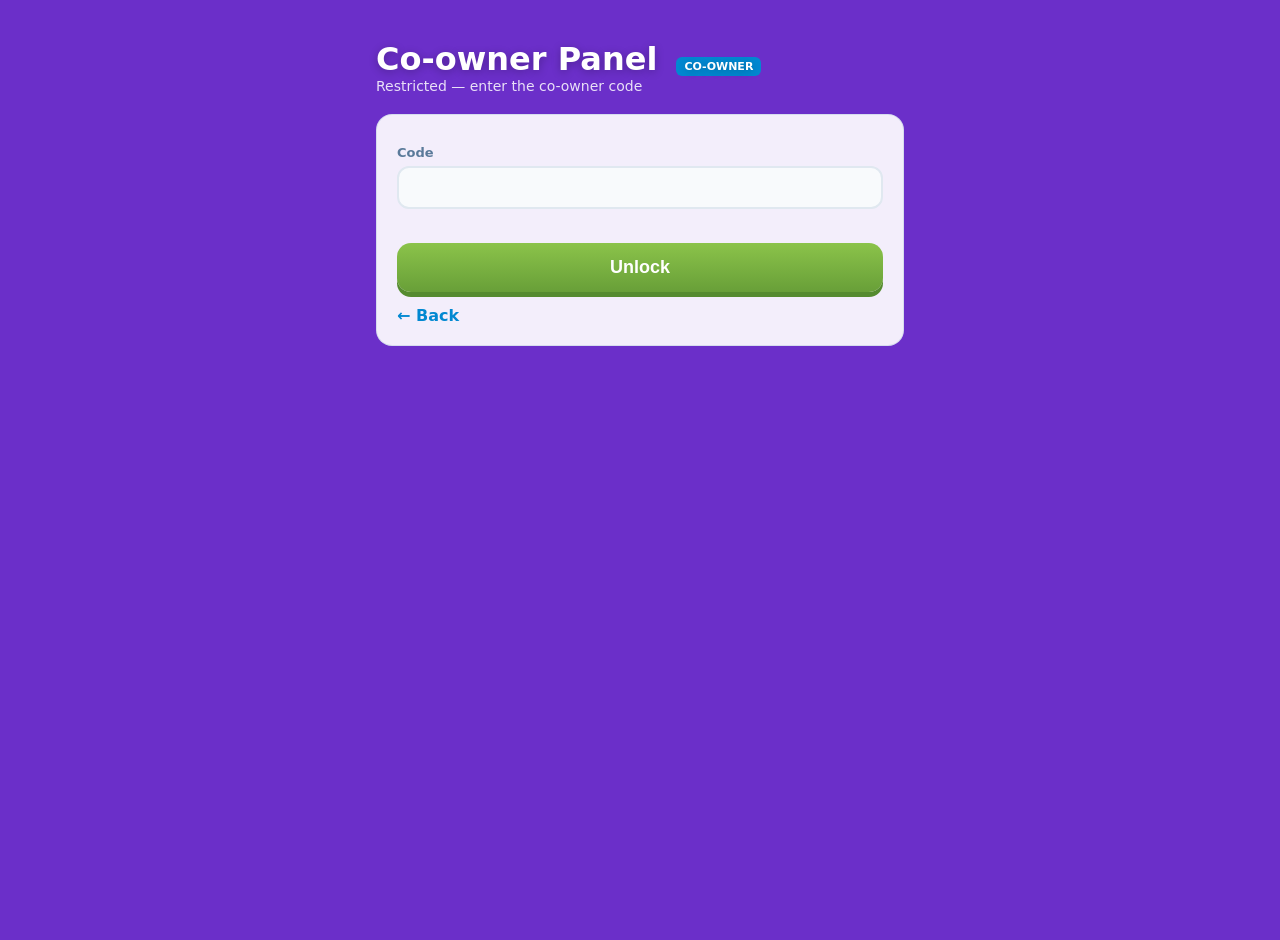
==== commit 383600e4: "Fix owner/co-owner panels: un-nest panel from gate + use ml_users storage keys" ====
--- a/co-owner.html
+++ b/co-owner.html
@@ -3,126 +3,137 @@
 <head>
   <meta charset="UTF-8" />
   <meta name="viewport" content="width=device-width, initial-scale=1.0" />
-  <title>Musiclet Co-owner</title>
+  <title>Co-owner Panel — Musiclet</title>
   <link rel="stylesheet" href="styles.css" />
   <link rel="stylesheet" href="badge-styles.css" />
+  <link rel="stylesheet" href="token.css" />
   <style>
-    body { min-height: 100vh; }
-    .owner-wrap { max-width: 560px; margin: 0 auto; padding: 24px 16px 48px; }
-    .owner-wrap h1 { font-size: 28px; font-weight: 800; margin-bottom: 6px; color: #1a3a5c; }
-    .owner-gate, .owner-panel { display: none; }
-    .owner-gate.show, .owner-panel.show { display: block; }
+    body { min-height: 100vh; color: #1a3a5c; }
+    .gate, .owner-panel { max-width: 560px; margin: 40px auto; padding: 0 16px; }
+    .owner-panel { display: none; }
+    .owner-panel.show { display: block !important; }
+    .gate.hide { display: none !important; }
     .owner-card { margin-bottom: 16px; }
-    .owner-card h3 { margin-bottom: 10px; }
-    .owner-row { display: flex; flex-wrap: wrap; gap: 8px; margin-top: 10px; }
-    .owner-msg { margin-top: 8px; font-size: 13px; font-weight: 600; min-height: 18px; }
+    .owner-card h3 { margin-bottom: 10px; font-size: 18px; color: #1a3a5c; }
+    .user-list { font-size: 13px; max-height: 180px; overflow-y: auto; line-height: 1.6; color: #1a3a5c; }
+    .owner-msg { font-size: 13px; min-height: 18px; margin: 8px 0; font-weight: 600; }
     .owner-msg.ok { color: #2e7d32; }
     .owner-msg.err { color: #c62828; }
-    .user-list { max-height: 160px; overflow-y: auto; margin-top: 8px; font-size: 13px; }
-    .badge { display: inline-block; background: #7e57c2; color: #fff; font-size: 11px; font-weight: 800; padding: 3px 8px; border-radius: 6px; margin-left: 8px; }
+    .badge-tag { display: inline-block; background: #0288d1; color: #fff; font-size: 11px; font-weight: 800; padding: 3px 8px; border-radius: 6px; margin-left: 8px; }
+    h1 { color: #fff; text-shadow: 0 2px 8px rgba(0,0,0,0.25); }
   </style>
 </head>
 <body>
   <div style="min-height:100vh">
-    <div class="owner-wrap">
-      <h1>Co-owner Panel <span class="badge">CO-OWNER</span></h1>
-      <p class="muted" style="margin-bottom:20px">Restricted — enter the co-owner code</p>
-      <div class="card owner-gate show" id="gate">
-        <label class="settings-label">Co-owner code</label>
-        <input type="password" id="ownerCode" class="settings-input" placeholder="Enter code" autocomplete="off" />
+    <div class="gate" id="gate">
+      <h1>Co-owner Panel <span class="badge-tag">CO-OWNER</span></h1>
+      <p class="muted" style="margin-bottom:20px;color:rgba(255,255,255,0.85)">Restricted — enter the co-owner code</p>
+      <div class="card">
+        <label class="settings-label">Code</label>
+        <input type="password" id="codeInput" class="settings-input" autocomplete="off" />
         <p class="owner-msg" id="gateMsg"></p>
-        <button type="button" class="btn btn-green btn-sm" id="unlockBtn">Unlock</button>
+        <button type="button" class="btn btn-green full" id="unlockBtn">Unlock</button>
         <p style="margin-top:14px"><a href="/" style="color:#0288d1;font-weight:700;text-decoration:none">← Back</a></p>
       </div>
-      <div class="owner-panel" id="panel">
-        <div class="card owner-card">
-          <h3>Registered users</h3>
-          <div class="user-list" id="userList">—</div>
-          <button type="button" class="btn btn-sm btn-ghost" style="margin-top:8px" id="refreshBtn">Refresh</button>
+    </div>
+
+    <div class="owner-panel" id="panel">
+      <h1>Co-owner Panel <span class="badge-tag">CO-OWNER</span></h1>
+      <div class="card owner-card">
+        <h3>Registered users</h3>
+        <div class="user-list" id="userList">—</div>
+        <button type="button" class="btn btn-sm btn-ghost" style="margin-top:8px" id="refreshBtn">Refresh</button>
+      </div>
+      <div class="card owner-card">
+        <h3>Add / remove tokens</h3>
+        <label class="settings-label">Username</label><input type="text" id="tokUser" class="settings-input" />
+        <label class="settings-label">Amount (+ add / − remove)</label><input type="number" id="tokAmt" class="settings-input" />
+        <p class="owner-msg" id="tokMsg"></p>
+        <button type="button" class="btn btn-sm btn-green" id="tokBtn">Apply tokens</button>
+      </div>
+      <div class="card owner-card">
+        <h3>Add / remove Blook</h3>
+        <label class="settings-label">Username</label><input type="text" id="blUser" class="settings-input" />
+        <label class="settings-label">Blook name</label><input type="text" id="blName" class="settings-input" />
+        <label class="settings-label">Qty (+ add / − remove)</label><input type="number" id="blQty" class="settings-input" value="1" />
+        <p class="owner-msg" id="blMsg"></p>
+        <button type="button" class="btn btn-sm btn-green" id="blBtn">Apply blook</button>
+      </div>
+      <div class="card owner-card">
+        <h3>Assign badges</h3>
+        <p class="muted" style="margin-bottom:10px;font-size:13px">Give or remove role badges</p>
+        <label class="settings-label">Username</label><input type="text" id="badgeUser" class="settings-input" />
+        <label class="settings-label">Badge</label>
+        <select id="badgeSelect" class="settings-input">
+          <option value="owner">Owner</option>
+          <option value="co-owner">Co-owner</option>
+          <option value="developer">Developer</option>
+          <option value="admin">Admin</option>
+          <option value="mod">Mod</option>
+          <option value="helper">Helper</option>
+          <option value="musictuber">Musictuber</option>
+          <option value="verified">Verified</option>
+          <option value="og">OG</option>
+        </select>
+        <p class="owner-msg" id="badgeMsg"></p>
+        <div style="display:flex;gap:8px;flex-wrap:wrap;margin-top:8px">
+          <button type="button" class="btn btn-sm btn-green" id="addBadgeBtn">Add badge</button>
+          <button type="button" class="btn btn-sm btn-danger" id="remBadgeBtn">Remove badge</button>
         </div>
-        <div class="card owner-card">
-          <h3>Add / remove tokens</h3>
-          <label class="settings-label">Username</label><input type="text" id="tokUser" class="settings-input" />
-          <label class="settings-label">Amount</label><input type="number" id="tokAmount" class="settings-input" />
-          <div class="owner-row">
-            <button type="button" class="btn btn-sm btn-green" id="addTokBtn">Add tokens</button>
-            <button type="button" class="btn btn-sm btn-danger" id="remTokBtn">Remove tokens</button>
-          </div>
-          <p class="owner-msg" id="tokMsg"></p>
-        </div>
-        <div class="card owner-card">
-          <h3>Add / remove Blook</h3>
-          <label class="settings-label">Username</label><input type="text" id="blUser" class="settings-input" />
-          <label class="settings-label">Blook name</label><input type="text" id="blName" class="settings-input" list="blookList" />
-          <datalist id="blookList"></datalist>
-          <label class="settings-label">Quantity</label><input type="number" id="blQty" class="settings-input" value="1" min="1" />
-          <div class="owner-row">
-            <button type="button" class="btn btn-sm btn-green" id="addBlBtn">Add blook</button>
-            <button type="button" class="btn btn-sm btn-danger" id="remBlBtn">Remove blook</button>
-          </div>
-          <p class="owner-msg" id="blMsg"></p>
-        </div>
-        <div class="card owner-card">
-          <h3>Assign badges</h3>
-          <p class="muted" style="margin-bottom:10px;font-size:13px">Give or remove role badges</p>
-          <label class="settings-label">Username</label><input type="text" id="badgeUser" class="settings-input" />
-          <label class="settings-label">Badge</label>
-          <select id="badgeSelect" class="settings-input">
-            <option value="owner">Owner</option>
-            <option value="co-owner">Co-owner</option>
-            <option value="developer">Developer</option>
-            <option value="admin">Admin</option>
-            <option value="mod">Mod</option>
-            <option value="helper">Helper</option>
-            <option value="musictuber">Musictuber</option>
-            <option value="verified">Verified</option>
-            <option value="og">OG</option>
-          </select>
-          <div class="owner-row">
-            <button type="button" class="btn btn-sm btn-green" id="addBadgeBtn">Add badge</button>
-            <button type="button" class="btn btn-sm btn-danger" id="remBadgeBtn">Remove badge</button>
-          </div>
-          <p class="owner-msg" id="badgeMsg"></p>
-        </div>
-        <div class="card owner-card">
-          <h3>Custom player PFP</h3>
-          <label class="settings-label">Username</label><input type="text" id="pfpUser" class="settings-input" />
-          <label class="settings-label">Image</label><input type="file" id="pfpFile" class="settings-input" accept="image/*" />
-          <div class="owner-row">
-            <button type="button" class="btn btn-sm btn-green" id="setPfpBtn">Set custom PFP</button>
-            <button type="button" class="btn btn-sm btn-danger" id="clearPfpBtn">Clear custom PFP</button>
-          </div>
-          <p class="owner-msg" id="pfpMsg"></p>
-        </div>
-        <div class="card owner-card settings-danger">
-          <h3>Clear Bazaar</h3>
-          <button type="button" class="btn btn-sm btn-danger" id="clearBzBtn">Clear entire Bazaar</button>
-          <p class="owner-msg" id="bzMsg"></p>
-        </div>
-        <p style="margin-top:8px"><a href="/" style="color:#0288d1;font-weight:700;text-decoration:none">← Back</a></p>
-      </div>
+      </div>
+      <div class="card owner-card">
+        <h3>Custom player PFP</h3>
+        <label class="settings-label">Username</label><input type="text" id="pfpUser" class="settings-input" />
+        <label class="settings-label">Image</label><input type="file" id="pfpFile" accept="image/*" class="settings-input" />
+        <p class="owner-msg" id="pfpMsg"></p>
+        <button type="button" class="btn btn-sm btn-green" id="pfpBtn">Set custom PFP</button>
+        <button type="button" class="btn btn-sm btn-ghost" id="clearPfpBtn">Clear custom PFP</button>
+      </div>
+      <div class="card owner-card">
+        <h3>Clear Bazaar</h3>
+        <p class="muted" style="margin-bottom:10px;font-size:13px">Removes every listing</p>
+        <p class="owner-msg" id="bzMsg"></p>
+        <button type="button" class="btn btn-sm btn-danger" id="clearBzBtn">Clear all listings</button>
+      </div>
+      <p style="margin:16px 0 40px"><a href="/" style="color:#fff;font-weight:700;text-decoration:none">← Back to Musiclet</a></p>
     </div>
   </div>
-  <script src="catalog.js"></script>
   <script>
 (function () {
   var PANEL_CODE = "122300318mmoopp";
-  var SESSION_KEY = "ml_coowner";
-  function safeGet(k, f) { try { return localStorage.getItem(k) || f; } catch (e) { return f; } }
-  function safeSet(k, v) { try { localStorage.setItem(k, v); return true; } catch (e) { return false; } }
-  function getUsers() { try { return JSON.parse(safeGet("ml_users", "{}")); } catch (e) { return {}; } }
+  var SESSION_KEY = "ml_coowner_ok";
+  var USERS_KEY = "ml_users";
+  var DATA_PREFIX = "ml_data_";
+  var BAZAAR_KEY = "ml_bazaar";
+
+  function loadUsers() {
+    try { return JSON.parse(localStorage.getItem(USERS_KEY) || "{}"); } catch (e) { return {}; }
+  }
   function defaultData() {
     return { tokens: 1500, exp: 0, packsOpened: 0, inventory: {}, lastClaim: "", equipped: null, customPfp: null, badges: [] };
   }
-  function getData(u) {
-    try { return Object.assign(defaultData(), JSON.parse(safeGet("ml_data_" + u, "{}"))); }
-    catch (e) { return defaultData(); }
-  }
-  function saveData(u, d) { safeSet("ml_data_" + u, JSON.stringify(d)); }
-  function resolveUser(name) {
-    var users = getUsers();
-    var u = users[(name || "").trim().toLowerCase()];
-    return u ? u.username : null;
+  function getData(name) {
+    try {
+      var raw = localStorage.getItem(DATA_PREFIX + name);
+      var d = Object.assign(defaultData(), raw ? JSON.parse(raw) : {});
+      if (!Array.isArray(d.badges)) d.badges = [];
+      if (!d.inventory) d.inventory = {};
+      return d;
+    } catch (e) { return defaultData(); }
+  }
+  function setData(name, d) {
+    localStorage.setItem(DATA_PREFIX + name, JSON.stringify(d));
+  }
+  function resolveUser(raw) {
+    var name = (raw || "").trim();
+    if (!name) return null;
+    var users = loadUsers();
+    var key = name.toLowerCase();
+    if (users[key] && users[key].username) return users[key].username;
+    for (var k in users) {
+      if (users[k].username && users[k].username.toLowerCase() === key) return users[k].username;
+    }
+    return null;
   }
   function setMsg(id, text, ok) {
     var el = document.getElementById(id);
@@ -130,62 +141,63 @@
     el.textContent = text || "";
     el.className = "owner-msg " + (ok ? "ok" : "err");
   }
-  function showPanel() {
-    document.getElementById("gate").classList.remove("show");
-    document.getElementById("panel").classList.add("show");
-    refreshUsers();
-    fillBlookList();
-  }
-  function tryUnlock() {
-    var code = (document.getElementById("ownerCode").value || "").trim();
-    if (code !== PANEL_CODE) { setMsg("gateMsg", "Wrong code", false); return; }
-    try { sessionStorage.setItem(SESSION_KEY, "1"); } catch (e) {}
-    showPanel();
-  }
-  function fillBlookList() {
-    var dl = document.getElementById("blookList");
-    if (!dl || typeof CATALOG === "undefined") return;
-    dl.innerHTML = CATALOG.blooks.map(function (b) {
-      return "<option value=\"" + b.name.replace(/\"/g, "") + "\"></option>";
-    }).join("");
-  }
   function refreshUsers() {
-    var el = document.getElementById("userList");
-    var users = getUsers();
-    var names = Object.keys(users).map(function (k) { return users[k].username; }).sort();
-    if (!names.length) { el.textContent = "No users yet"; return; }
-    el.innerHTML = names.map(function (n) {
+    var users = loadUsers();
+    var names = Object.keys(users).map(function (k) { return users[k].username || k; }).sort();
+    var box = document.getElementById("userList");
+    if (!names.length) { box.textContent = "No users yet — register on the main site first"; return; }
+    box.innerHTML = names.map(function (n) {
       var d = getData(n);
       var badges = (d.badges || []).join(", ") || "none";
-      return "<div><strong>" + n + "</strong> — " + d.tokens.toLocaleString() + " 🪙 · badges: " + badges + "</div>";
+      return "<div><strong>" + n + "</strong> — " + (d.tokens || 0).toLocaleString() + " tokens · badges: " + badges + "</div>";
     }).join("");
   }
-  function adminTokens(sign) {
+  function showPanel() {
+    var gate = document.getElementById("gate");
+    var panel = document.getElementById("panel");
+    if (gate) gate.classList.add("hide");
+    if (panel) {
+      panel.classList.add("show");
+      panel.style.display = "block";
+    }
+    refreshUsers();
+  }
+  function tryUnlock() {
+    var code = (document.getElementById("codeInput").value || "").trim();
+    if (code === PANEL_CODE) {
+      try { sessionStorage.setItem(SESSION_KEY, "1"); } catch (e) {}
+      setMsg("gateMsg", "Unlocked!", true);
+      showPanel();
+    } else {
+      setMsg("gateMsg", "Wrong code", false);
+    }
+  }
+  function adminTokens() {
     var name = resolveUser(document.getElementById("tokUser").value);
-    var amount = Math.floor(Number(document.getElementById("tokAmount").value) || 0);
+    var amt = parseInt(document.getElementById("tokAmt").value, 10);
     if (!name) { setMsg("tokMsg", "User not found", false); return; }
-    if (amount < 1) { setMsg("tokMsg", "Amount must be ≥ 1", false); return; }
-    var d = getData(name);
-    d.tokens = sign > 0 ? d.tokens + amount : Math.max(0, d.tokens - amount);
-    saveData(name, d);
-    setMsg("tokMsg", "Updated tokens for " + name, true);
-    refreshUsers();
-  }
-  function adminBlook(sign) {
+    if (!amt || isNaN(amt)) { setMsg("tokMsg", "Enter an amount", false); return; }
+    var d = getData(name);
+    d.tokens = Math.max(0, (d.tokens || 0) + amt);
+    setData(name, d);
+    setMsg("tokMsg", (amt > 0 ? "Added " : "Removed ") + Math.abs(amt) + " tokens for " + name, true);
+    refreshUsers();
+  }
+  function adminBlook() {
     var name = resolveUser(document.getElementById("blUser").value);
     var blook = (document.getElementById("blName").value || "").trim();
-    var qty = Math.max(1, Math.floor(Number(document.getElementById("blQty").value) || 1));
+    var qty = parseInt(document.getElementById("blQty").value, 10);
     if (!name) { setMsg("blMsg", "User not found", false); return; }
-    if (!blook) { setMsg("blMsg", "Enter blook name", false); return; }
-    var d = getData(name);
-    if (sign > 0) {
-      d.inventory[blook] = (d.inventory[blook] || 0) + qty;
-    } else {
-      d.inventory[blook] = Math.max(0, (d.inventory[blook] || 0) - qty);
-      if (d.inventory[blook] <= 0) delete d.inventory[blook];
-    }
-    saveData(name, d);
-    setMsg("blMsg", "Updated blooks for " + name, true);
+    if (!blook) { setMsg("blMsg", "Enter a blook name", false); return; }
+    if (!qty || isNaN(qty)) { setMsg("blMsg", "Enter qty", false); return; }
+    var d = getData(name);
+    if (!d.inventory) d.inventory = {};
+    var cur = d.inventory[blook] || 0;
+    var next = Math.max(0, cur + qty);
+    if (next === 0) delete d.inventory[blook];
+    else d.inventory[blook] = next;
+    setData(name, d);
+    setMsg("blMsg", "Updated " + blook + " for " + name + " → ×" + next, true);
     refreshUsers();
   }
   function adminBadge(add) {
@@ -205,67 +217,46 @@
       d.badges.splice(i, 1);
       setMsg("badgeMsg", "Removed " + id + " from " + name, true);
     }
-    saveData(name, d);
-    refreshUsers();
-  }
-  function clearBazaar() {
-    if (!confirm("Clear ALL bazaar listings?")) return;
-    safeSet("ml_bazaar", "[]");
-    setMsg("bzMsg", "Bazaar cleared", true);
-  }
-  function fileToDataUrl(file, maxSize, cb) {
-    if (!file || !file.type || file.type.indexOf("image/") !== 0) { cb(null, "Choose an image"); return; }
+    setData(name, d);
+    refreshUsers();
+  }
+  function setCustomPfp() {
+    var name = resolveUser(document.getElementById("pfpUser").value);
+    var file = document.getElementById("pfpFile").files[0];
+    if (!name) { setMsg("pfpMsg", "User not found", false); return; }
+    if (!file) { setMsg("pfpMsg", "Pick an image", false); return; }
     var reader = new FileReader();
     reader.onload = function () {
-      var img = new Image();
-      img.onload = function () {
-        var max = maxSize || 256;
-        var scale = Math.min(1, max / Math.max(img.width, img.height));
-        var c = document.createElement("canvas");
-        c.width = Math.round(img.width * scale);
-        c.height = Math.round(img.height * scale);
-        c.getContext("2d").drawImage(img, 0, 0, c.width, c.height);
-        cb(c.toDataURL("image/jpeg", 0.85), null);
-      };
-      img.src = reader.result;
+      var d = getData(name);
+      d.customPfp = reader.result;
+      setData(name, d);
+      setMsg("pfpMsg", "Custom PFP set for " + name, true);
     };
     reader.readAsDataURL(file);
-  }
-  function setCustomPfp() {
-    var name = resolveUser(document.getElementById("pfpUser").value);
-    var fileInput = document.getElementById("pfpFile");
-    if (!name) { setMsg("pfpMsg", "User not found", false); return; }
-    var file = fileInput && fileInput.files && fileInput.files[0];
-    if (!file) { setMsg("pfpMsg", "Choose an image", false); return; }
-    fileToDataUrl(file, 256, function (data, err) {
-      if (err || !data) { setMsg("pfpMsg", err || "Failed", false); return; }
-      var d = getData(name);
-      d.customPfp = data;
-      saveData(name, d);
-      setMsg("pfpMsg", "Custom PFP set for " + name, true);
-      refreshUsers();
-    });
   }
   function clearCustomPfp() {
     var name = resolveUser(document.getElementById("pfpUser").value);
     if (!name) { setMsg("pfpMsg", "User not found", false); return; }
     var d = getData(name);
     d.customPfp = null;
-    saveData(name, d);
-    setMsg("pfpMsg", "Cleared PFP for " + name, true);
-    refreshUsers();
+    setData(name, d);
+    setMsg("pfpMsg", "Cleared custom PFP for " + name, true);
+  }
+  function clearBazaar() {
+    localStorage.setItem(BAZAAR_KEY, "[]");
+    setMsg("bzMsg", "Bazaar cleared", true);
   }
   function bind() {
     document.getElementById("unlockBtn").onclick = tryUnlock;
-    document.getElementById("ownerCode").addEventListener("keydown", function (e) { if (e.key === "Enter") tryUnlock(); });
+    document.getElementById("codeInput").addEventListener("keydown", function (e) {
+      if (e.key === "Enter") tryUnlock();
+    });
     document.getElementById("refreshBtn").onclick = refreshUsers;
-    document.getElementById("addTokBtn").onclick = function () { adminTokens(1); };
-    document.getElementById("remTokBtn").onclick = function () { adminTokens(-1); };
-    document.getElementById("addBlBtn").onclick = function () { adminBlook(1); };
-    document.getElementById("remBlBtn").onclick = function () { adminBlook(-1); };
+    document.getElementById("tokBtn").onclick = adminTokens;
+    document.getElementById("blBtn").onclick = adminBlook;
     document.getElementById("addBadgeBtn").onclick = function () { adminBadge(true); };
     document.getElementById("remBadgeBtn").onclick = function () { adminBadge(false); };
-    document.getElementById("setPfpBtn").onclick = setCustomPfp;
+    document.getElementById("pfpBtn").onclick = setCustomPfp;
     document.getElementById("clearPfpBtn").onclick = clearCustomPfp;
     document.getElementById("clearBzBtn").onclick = clearBazaar;
     try { if (sessionStorage.getItem(SESSION_KEY) === "1") showPanel(); } catch (e) {}
@@ -274,5 +265,6 @@
   else bind();
 })();
   </script>
+  <script src="falling-bg.js"></script>
 </body>
 </html>
--- a/styles.css
+++ b/styles.css
@@ -12,13 +12,45 @@
   --teal: #0288d1;
   --gold: #f9a825;
 }
-body { font-family: "Segoe UI", system-ui, sans-serif; background: #7ec8e3; color: var(--text); min-height: 100vh; }
+/* === Animated falling squares background === */
+html { background: #6b2fc9; }
+body {
+  font-family: "Segoe UI", system-ui, sans-serif;
+  background: #6b2fc9;
+  color: var(--text);
+  min-height: 100vh;
+  position: relative;
+  overflow-x: hidden;
+}
+#fallingBg {
+  position: fixed;
+  inset: 0;
+  z-index: -1;
+  overflow: hidden;
+  pointer-events: none;
+  background: #6b2fc9;
+}
+#fallingBg .sq {
+  position: absolute;
+  top: -120px;
+  border-radius: 18%;
+  animation-name: musicletFall;
+  animation-timing-function: linear;
+  animation-iteration-count: infinite;
+  will-change: transform;
+}
+@keyframes musicletFall {
+  from { transform: translateY(0) rotate(var(--rot, 0deg)); }
+  to { transform: translateY(calc(100vh + 160px)) rotate(var(--rot, 0deg)); }
+}
 #landing, #app {
-  background: repeating-conic-gradient(from 0deg, #7ec8e3 0deg 90deg, #a8d8ea 90deg 180deg);
-  background-size: 48px 48px;
-}
+  background: transparent !important;
+}
+.main-title { color: #fff !important; text-shadow: 0 2px 12px rgba(0,0,0,0.25); }
+.tagline { color: rgba(255,255,255,0.92) !important; text-shadow: 0 1px 8px rgba(0,0,0,0.2); }
 .screen { display: none; min-height: 100vh; }
-.screen.active { display: flex; flex-direction: column; }
+.screen.active { display: flex; flex-direction: column; min-height: 100vh; }
+#app.screen.active { height: 100vh; max-height: 100vh; overflow: hidden; }
 .landing-inner { margin: auto; text-align: center; padding: 32px 20px; }
 .logo-box {
   display: inline-flex; flex-direction: column; align-items: center;
@@ -63,13 +95,87 @@
 }
 .pfp-btn img { width: 100%; height: 100%; object-fit: cover; }
 .pfp-btn #pfpLetter { font-size: 15px; font-weight: 900; color: #0d47a1; }
-.nav { display: flex; gap: 6px; padding: 12px 16px; overflow-x: auto; background: rgba(255,255,255,0.45); border-bottom: 1px solid var(--border); }
+/* App layout: topbar + sidebar + content */
+.app-body {
+  display: flex;
+  flex: 1;
+  min-height: 0;
+  width: 100%;
+}
+.nav.sidebar {
+  display: flex;
+  flex-direction: column;
+  gap: 4px;
+  width: 220px;
+  min-width: 220px;
+  padding: 16px 12px;
+  background: #5b21b6;
+  border-right: none;
+  overflow-y: auto;
+  overflow-x: hidden;
+}
 .nav-item {
-  background: transparent; border: 1px solid transparent; color: var(--muted);
-  font-weight: 700; font-size: 14px; padding: 10px 16px; border-radius: 12px; cursor: pointer; white-space: nowrap;
-}
-.nav-item.active { background: rgba(2,136,209,0.15); border-color: rgba(2,136,209,0.35); color: var(--teal); }
-.content { flex: 1; padding: 24px 20px 48px; max-width: 1100px; margin: 0 auto; width: 100%; }
+  display: flex;
+  align-items: center;
+  gap: 12px;
+  width: 100%;
+  background: transparent;
+  border: none;
+  color: rgba(255, 255, 255, 0.92);
+  font-weight: 600;
+  font-size: 15px;
+  padding: 12px 14px;
+  border-radius: 12px;
+  cursor: pointer;
+  text-align: left;
+  transition: background 0.12s ease;
+}
+.nav-item:hover {
+  background: rgba(255, 255, 255, 0.12);
+}
+.nav-item.active {
+  background: rgba(255, 255, 255, 0.22);
+  color: #fff;
+  box-shadow: none;
+  border: none;
+}
+.nav-ico {
+  font-size: 18px;
+  width: 1.4em;
+  text-align: center;
+  flex-shrink: 0;
+  opacity: 0.95;
+  filter: grayscale(0);
+}
+.nav-label { flex: 1; }
+.content {
+  flex: 1;
+  padding: 24px 20px 48px;
+  max-width: 1100px;
+  margin: 0 auto;
+  width: 100%;
+  overflow-y: auto;
+}
+@media (max-width: 720px) {
+  .app-body { flex-direction: column; }
+  .nav.sidebar {
+    width: 100%;
+    min-width: 0;
+    flex-direction: row;
+    flex-wrap: nowrap;
+    overflow-x: auto;
+    padding: 10px 8px;
+    gap: 4px;
+  }
+  .nav-item {
+    flex-direction: column;
+    gap: 4px;
+    padding: 10px 12px;
+    min-width: 72px;
+    font-size: 12px;
+  }
+  .nav-ico { font-size: 16px; }
+}
 .page { display: none; }
 .page.active { display: block; }
 .page-head { margin-bottom: 24px; }
--- a/token.css
+++ b/token.css
@@ -0,0 +1,11 @@
+/* Musiclet token coin */
+.token-icon {
+  display: inline-block;
+  width: 1.25em;
+  height: 1.25em;
+  vertical-align: -0.22em;
+  background: url("token.svg") center / contain no-repeat;
+  flex-shrink: 0;
+}
+.token-icon.lg { width: 1.6em; height: 1.6em; vertical-align: -0.28em; }
+.token-pill { display: inline-flex; align-items: center; gap: 6px; }
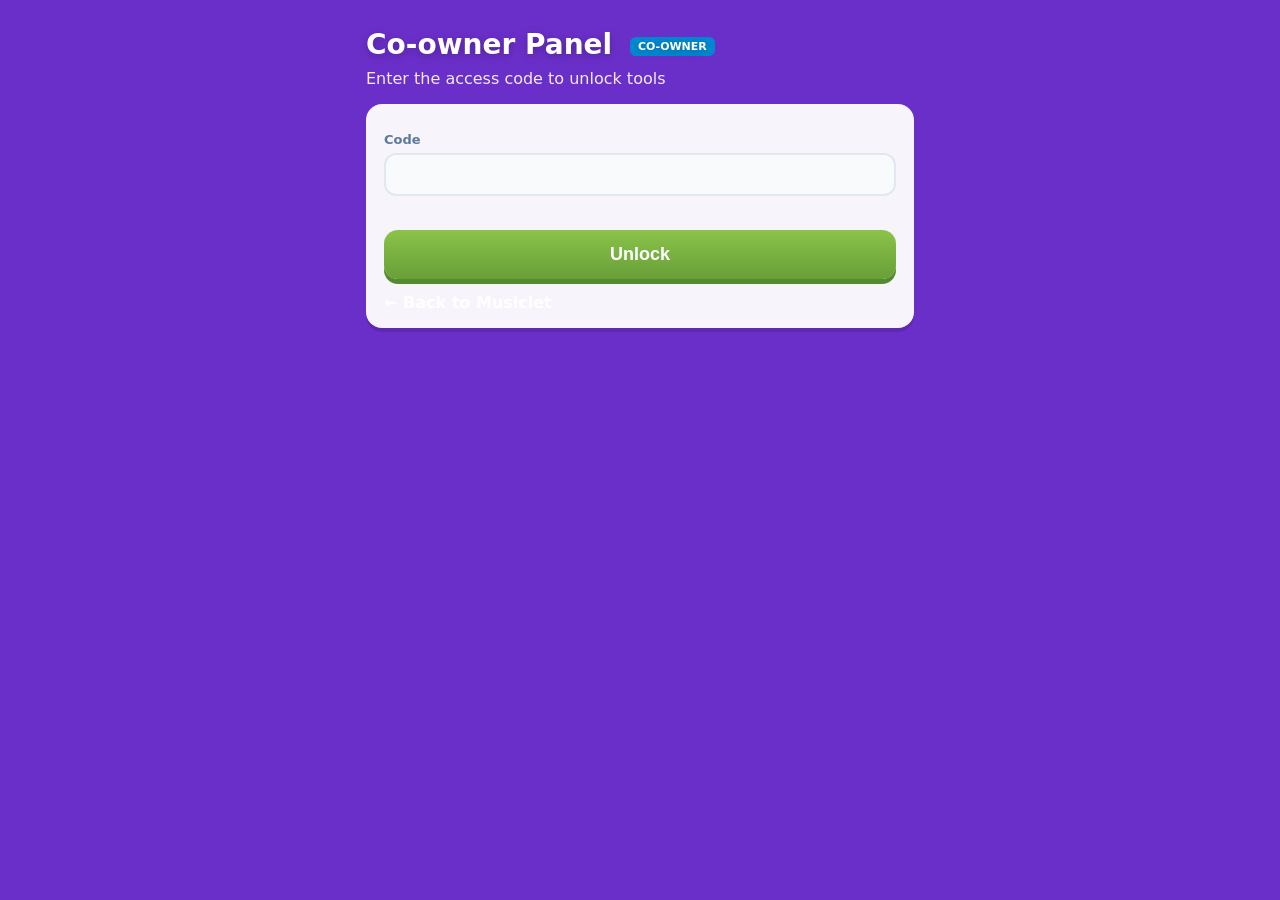
==== commit 828ec565: "Match co-owner panel tools to owner (identical 6 tools)" ====
--- a/co-owner.html
+++ b/co-owner.html
@@ -9,60 +9,86 @@
   <link rel="stylesheet" href="token.css" />
   <style>
     body { min-height: 100vh; color: #1a3a5c; }
-    .gate, .owner-panel { max-width: 560px; margin: 40px auto; padding: 0 16px; }
-    .owner-panel { display: none; }
-    .owner-panel.show { display: block !important; }
-    .gate.hide { display: none !important; }
-    .owner-card { margin-bottom: 16px; }
-    .owner-card h3 { margin-bottom: 10px; font-size: 18px; color: #1a3a5c; }
-    .user-list { font-size: 13px; max-height: 180px; overflow-y: auto; line-height: 1.6; color: #1a3a5c; }
-    .owner-msg { font-size: 13px; min-height: 18px; margin: 8px 0; font-weight: 600; }
-    .owner-msg.ok { color: #2e7d32; }
-    .owner-msg.err { color: #c62828; }
-    .badge-tag { display: inline-block; background: #0288d1; color: #fff; font-size: 11px; font-weight: 800; padding: 3px 8px; border-radius: 6px; margin-left: 8px; }
-    h1 { color: #fff; text-shadow: 0 2px 8px rgba(0,0,0,0.25); }
+    .wrap { max-width: 580px; margin: 0 auto; padding: 28px 16px 48px; }
+    #gate { display: block; }
+    #gate.hidden { display: none !important; }
+    #panel { display: none; }
+    #panel.visible { display: block !important; visibility: visible !important; opacity: 1 !important; }
+    .panel-card {
+      background: rgba(255,255,255,0.95);
+      border-radius: 16px;
+      padding: 18px 18px 16px;
+      margin-bottom: 14px;
+      box-shadow: 0 4px 0 rgba(0,0,0,0.12);
+      color: #1a3a5c;
+    }
+    .panel-card h3 { margin: 0 0 10px; font-size: 17px; color: #1a3a5c; }
+    .user-list { font-size: 13px; max-height: 180px; overflow-y: auto; line-height: 1.55; }
+    .msg { font-size: 13px; min-height: 18px; margin: 8px 0; font-weight: 700; }
+    .msg.ok { color: #2e7d32; }
+    .msg.err { color: #c62828; }
+    .badge-tag {
+      display: inline-block; background: #0288d1; color: #fff;
+      font-size: 11px; font-weight: 800; padding: 3px 8px; border-radius: 6px; margin-left: 8px;
+      vertical-align: middle;
+    }
+    h1 { color: #fff; text-shadow: 0 2px 8px rgba(0,0,0,0.25); margin: 0 0 8px; font-size: 28px; }
+    .sub { color: rgba(255,255,255,0.9); margin-bottom: 16px; }
+    .row-btns { display: flex; gap: 8px; flex-wrap: wrap; margin-top: 8px; }
+    label.settings-label { color: #5a7a9a; }
+    a.back { color: #fff; font-weight: 700; text-decoration: none; }
   </style>
 </head>
 <body>
-  <div style="min-height:100vh">
-    <div class="gate" id="gate">
+  <div class="wrap">
+    <div id="gate">
       <h1>Co-owner Panel <span class="badge-tag">CO-OWNER</span></h1>
-      <p class="muted" style="margin-bottom:20px;color:rgba(255,255,255,0.85)">Restricted — enter the co-owner code</p>
-      <div class="card">
+      <p class="sub">Enter the access code to unlock tools</p>
+      <div class="panel-card">
         <label class="settings-label">Code</label>
         <input type="password" id="codeInput" class="settings-input" autocomplete="off" />
-        <p class="owner-msg" id="gateMsg"></p>
-        <button type="button" class="btn btn-green full" id="unlockBtn">Unlock</button>
-        <p style="margin-top:14px"><a href="/" style="color:#0288d1;font-weight:700;text-decoration:none">← Back</a></p>
+        <p class="msg" id="gateMsg"></p>
+        <button type="button" class="btn btn-green full" id="unlockBtn" onclick="window.__unlockPanel && window.__unlockPanel()">Unlock</button>
+        <p style="margin-top:14px"><a class="back" href="/">← Back to Musiclet</a></p>
       </div>
     </div>
 
-    <div class="owner-panel" id="panel">
+    <div id="panel">
       <h1>Co-owner Panel <span class="badge-tag">CO-OWNER</span></h1>
-      <div class="card owner-card">
-        <h3>Registered users</h3>
-        <div class="user-list" id="userList">—</div>
+      <p class="sub">All admin tools unlocked</p>
+
+      <div class="panel-card">
+        <h3>1. Registered users</h3>
+        <div class="user-list" id="userList">Loading…</div>
         <button type="button" class="btn btn-sm btn-ghost" style="margin-top:8px" id="refreshBtn">Refresh</button>
       </div>
-      <div class="card owner-card">
-        <h3>Add / remove tokens</h3>
-        <label class="settings-label">Username</label><input type="text" id="tokUser" class="settings-input" />
-        <label class="settings-label">Amount (+ add / − remove)</label><input type="number" id="tokAmt" class="settings-input" />
-        <p class="owner-msg" id="tokMsg"></p>
+
+      <div class="panel-card">
+        <h3>2. Add / remove tokens</h3>
+        <label class="settings-label">Username</label>
+        <input type="text" id="tokUser" class="settings-input" placeholder="exact username" />
+        <label class="settings-label">Amount (+ add / − remove)</label>
+        <input type="number" id="tokAmt" class="settings-input" placeholder="e.g. 500 or -100" />
+        <p class="msg" id="tokMsg"></p>
         <button type="button" class="btn btn-sm btn-green" id="tokBtn">Apply tokens</button>
       </div>
-      <div class="card owner-card">
-        <h3>Add / remove Blook</h3>
-        <label class="settings-label">Username</label><input type="text" id="blUser" class="settings-input" />
-        <label class="settings-label">Blook name</label><input type="text" id="blName" class="settings-input" />
-        <label class="settings-label">Qty (+ add / − remove)</label><input type="number" id="blQty" class="settings-input" value="1" />
-        <p class="owner-msg" id="blMsg"></p>
+
+      <div class="panel-card">
+        <h3>3. Add / remove Blook</h3>
+        <label class="settings-label">Username</label>
+        <input type="text" id="blUser" class="settings-input" />
+        <label class="settings-label">Blook name</label>
+        <input type="text" id="blName" class="settings-input" placeholder="exact blook name" />
+        <label class="settings-label">Qty (+ add / − remove)</label>
+        <input type="number" id="blQty" class="settings-input" value="1" />
+        <p class="msg" id="blMsg"></p>
         <button type="button" class="btn btn-sm btn-green" id="blBtn">Apply blook</button>
       </div>
-      <div class="card owner-card">
-        <h3>Assign badges</h3>
-        <p class="muted" style="margin-bottom:10px;font-size:13px">Give or remove role badges</p>
-        <label class="settings-label">Username</label><input type="text" id="badgeUser" class="settings-input" />
+
+      <div class="panel-card">
+        <h3>4. Assign badges</h3>
+        <label class="settings-label">Username</label>
+        <input type="text" id="badgeUser" class="settings-input" />
         <label class="settings-label">Badge</label>
         <select id="badgeSelect" class="settings-input">
           <option value="owner">Owner</option>
@@ -75,29 +101,37 @@
           <option value="verified">Verified</option>
           <option value="og">OG</option>
         </select>
-        <p class="owner-msg" id="badgeMsg"></p>
-        <div style="display:flex;gap:8px;flex-wrap:wrap;margin-top:8px">
+        <p class="msg" id="badgeMsg"></p>
+        <div class="row-btns">
           <button type="button" class="btn btn-sm btn-green" id="addBadgeBtn">Add badge</button>
           <button type="button" class="btn btn-sm btn-danger" id="remBadgeBtn">Remove badge</button>
         </div>
       </div>
-      <div class="card owner-card">
-        <h3>Custom player PFP</h3>
-        <label class="settings-label">Username</label><input type="text" id="pfpUser" class="settings-input" />
-        <label class="settings-label">Image</label><input type="file" id="pfpFile" accept="image/*" class="settings-input" />
-        <p class="owner-msg" id="pfpMsg"></p>
-        <button type="button" class="btn btn-sm btn-green" id="pfpBtn">Set custom PFP</button>
-        <button type="button" class="btn btn-sm btn-ghost" id="clearPfpBtn">Clear custom PFP</button>
-      </div>
-      <div class="card owner-card">
-        <h3>Clear Bazaar</h3>
-        <p class="muted" style="margin-bottom:10px;font-size:13px">Removes every listing</p>
-        <p class="owner-msg" id="bzMsg"></p>
+
+      <div class="panel-card">
+        <h3>5. Custom player PFP</h3>
+        <label class="settings-label">Username</label>
+        <input type="text" id="pfpUser" class="settings-input" />
+        <label class="settings-label">Image</label>
+        <input type="file" id="pfpFile" accept="image/*" class="settings-input" />
+        <p class="msg" id="pfpMsg"></p>
+        <div class="row-btns">
+          <button type="button" class="btn btn-sm btn-green" id="pfpBtn">Set custom PFP</button>
+          <button type="button" class="btn btn-sm btn-ghost" id="clearPfpBtn">Clear custom PFP</button>
+        </div>
+      </div>
+
+      <div class="panel-card">
+        <h3>6. Clear Bazaar</h3>
+        <p style="font-size:13px;color:#5a7a9a;margin-bottom:10px">Removes every listing on this device</p>
+        <p class="msg" id="bzMsg"></p>
         <button type="button" class="btn btn-sm btn-danger" id="clearBzBtn">Clear all listings</button>
       </div>
-      <p style="margin:16px 0 40px"><a href="/" style="color:#fff;font-weight:700;text-decoration:none">← Back to Musiclet</a></p>
+
+      <p style="margin-top:12px"><a class="back" href="/">← Back to Musiclet</a></p>
     </div>
   </div>
+
   <script>
 (function () {
   var PANEL_CODE = "122300318mmoopp";
@@ -139,13 +173,17 @@
     var el = document.getElementById(id);
     if (!el) return;
     el.textContent = text || "";
-    el.className = "owner-msg " + (ok ? "ok" : "err");
+    el.className = "msg " + (ok ? "ok" : "err");
   }
   function refreshUsers() {
     var users = loadUsers();
     var names = Object.keys(users).map(function (k) { return users[k].username || k; }).sort();
     var box = document.getElementById("userList");
-    if (!names.length) { box.textContent = "No users yet — register on the main site first"; return; }
+    if (!box) return;
+    if (!names.length) {
+      box.textContent = "No users yet — register on the main site in this browser first";
+      return;
+    }
     box.innerHTML = names.map(function (n) {
       var d = getData(n);
       var badges = (d.badges || []).join(", ") || "none";
@@ -155,15 +193,22 @@
   function showPanel() {
     var gate = document.getElementById("gate");
     var panel = document.getElementById("panel");
-    if (gate) gate.classList.add("hide");
+    if (gate) {
+      gate.classList.add("hidden");
+      gate.style.display = "none";
+    }
     if (panel) {
-      panel.classList.add("show");
+      panel.classList.add("visible");
       panel.style.display = "block";
+      panel.style.visibility = "visible";
+      panel.style.opacity = "1";
     }
     refreshUsers();
+    try { window.scrollTo(0, 0); } catch (e) {}
   }
   function tryUnlock() {
-    var code = (document.getElementById("codeInput").value || "").trim();
+    var input = document.getElementById("codeInput");
+    var code = (input && input.value ? input.value : "").trim();
     if (code === PANEL_CODE) {
       try { sessionStorage.setItem(SESSION_KEY, "1"); } catch (e) {}
       setMsg("gateMsg", "Unlocked!", true);
@@ -172,6 +217,8 @@
       setMsg("gateMsg", "Wrong code", false);
     }
   }
+  window.__unlockPanel = tryUnlock;
+
   function adminTokens() {
     var name = resolveUser(document.getElementById("tokUser").value);
     var amt = parseInt(document.getElementById("tokAmt").value, 10);
@@ -247,8 +294,10 @@
     setMsg("bzMsg", "Bazaar cleared", true);
   }
   function bind() {
-    document.getElementById("unlockBtn").onclick = tryUnlock;
-    document.getElementById("codeInput").addEventListener("keydown", function (e) {
+    var unlockBtn = document.getElementById("unlockBtn");
+    if (unlockBtn) unlockBtn.onclick = tryUnlock;
+    var codeInput = document.getElementById("codeInput");
+    if (codeInput) codeInput.addEventListener("keydown", function (e) {
       if (e.key === "Enter") tryUnlock();
     });
     document.getElementById("refreshBtn").onclick = refreshUsers;
@@ -259,7 +308,9 @@
     document.getElementById("pfpBtn").onclick = setCustomPfp;
     document.getElementById("clearPfpBtn").onclick = clearCustomPfp;
     document.getElementById("clearBzBtn").onclick = clearBazaar;
-    try { if (sessionStorage.getItem(SESSION_KEY) === "1") showPanel(); } catch (e) {}
+    try {
+      if (sessionStorage.getItem(SESSION_KEY) === "1") showPanel();
+    } catch (e) {}
   }
   if (document.readyState === "loading") document.addEventListener("DOMContentLoaded", bind);
   else bind();
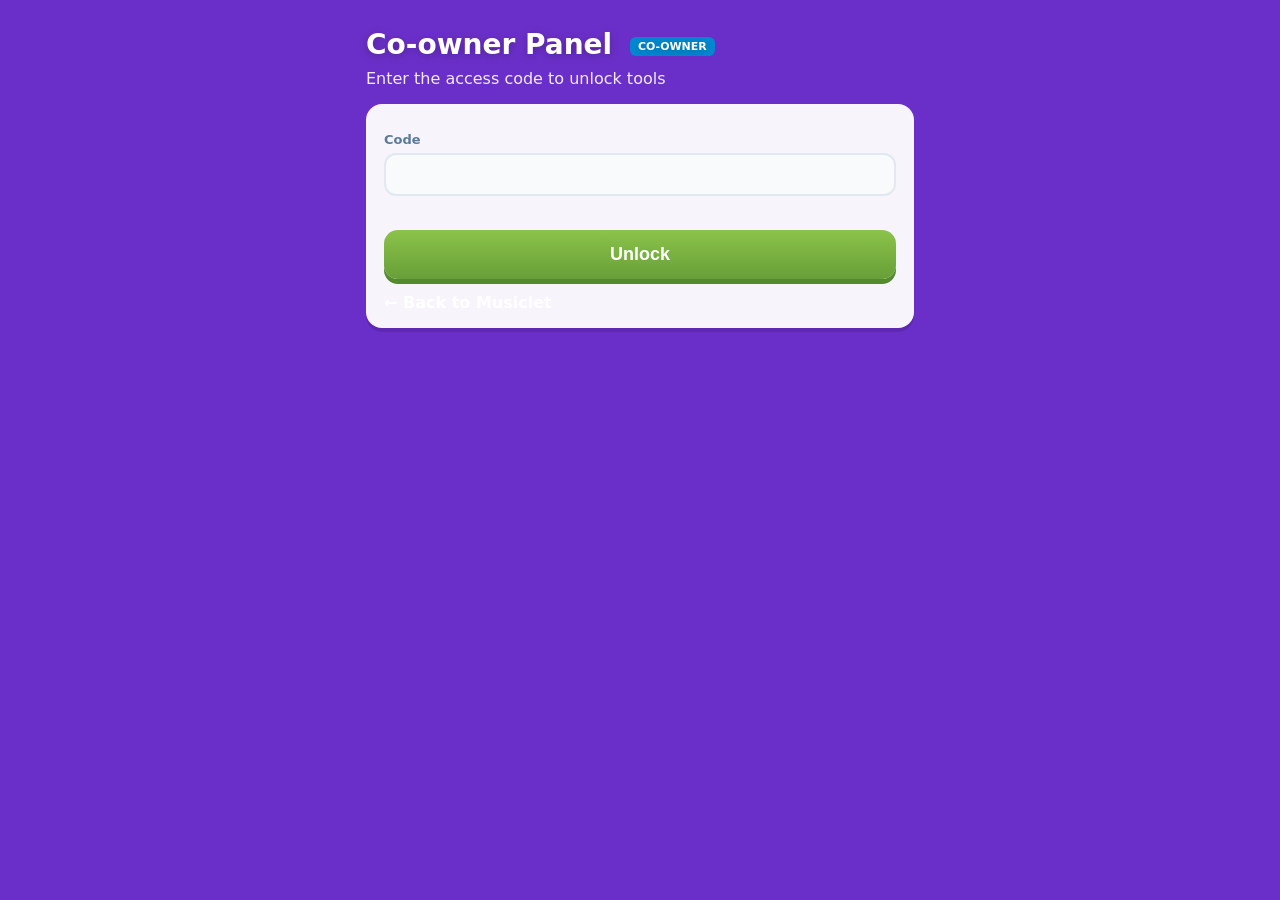
==== commit 19019457: "Co-owner panel copy + restore falling bg CSS so panels are visible" ====
--- a/co-owner.html
+++ b/co-owner.html
@@ -9,7 +9,7 @@
   <link rel="stylesheet" href="token.css" />
   <style>
     body { min-height: 100vh; color: #1a3a5c; }
-    .wrap { max-width: 580px; margin: 0 auto; padding: 28px 16px 48px; }
+    .wrap { max-width: 580px; margin: 0 auto; padding: 28px 16px 48px; position: relative; z-index: 2; }
     #gate { display: block; }
     #gate.hidden { display: none !important; }
     #panel { display: none; }
@@ -40,7 +40,7 @@
   </style>
 </head>
 <body>
-  <div class="wrap">
+  <div class="wrap" style="position:relative;z-index:2">
     <div id="gate">
       <h1>Co-owner Panel <span class="badge-tag">CO-OWNER</span></h1>
       <p class="sub">Enter the access code to unlock tools</p>
--- a/styles.css
+++ b/styles.css
@@ -5,14 +5,13 @@
   --border: rgba(0, 80, 140, 0.12);
   --text: #1a3a5c;
   --muted: #5a7a9a;
-  --green: #7cb342;
+  --green: #8bc34a;
   --green-dark: #558b2f;
   --purple: #7e57c2;
   --purple-dark: #4527a0;
-  --teal: #0288d1;
-  --gold: #f9a825;
-}
-/* === Animated falling squares background === */
+  --sidebar: #4a1f8c;
+}
+html, body { height: 100%; }
 html { background: #6b2fc9; }
 body {
   font-family: "Segoe UI", system-ui, sans-serif;
@@ -22,10 +21,12 @@
   position: relative;
   overflow-x: hidden;
 }
+
+/* === Animated falling squares background === */
 #fallingBg {
   position: fixed;
   inset: 0;
-  z-index: -1;
+  z-index: 0;
   overflow: hidden;
   pointer-events: none;
   background: #6b2fc9;
@@ -37,32 +38,39 @@
   animation-name: musicletFall;
   animation-timing-function: linear;
   animation-iteration-count: infinite;
-  will-change: transform;
 }
 @keyframes musicletFall {
-  from { transform: translateY(0) rotate(var(--rot, 0deg)); }
-  to { transform: translateY(calc(100vh + 160px)) rotate(var(--rot, 0deg)); }
-}
-#landing, #app {
-  background: transparent !important;
-}
-.main-title { color: #fff !important; text-shadow: 0 2px 12px rgba(0,0,0,0.25); }
-.tagline { color: rgba(255,255,255,0.92) !important; text-shadow: 0 1px 8px rgba(0,0,0,0.2); }
-.screen { display: none; min-height: 100vh; }
-.screen.active { display: flex; flex-direction: column; min-height: 100vh; }
-#app.screen.active { height: 100vh; max-height: 100vh; overflow: hidden; }
-.landing-inner { margin: auto; text-align: center; padding: 32px 20px; }
+  0% { transform: translateY(0) rotate(var(--rot, 0deg)); }
+  100% { transform: translateY(110vh) rotate(var(--rot, 0deg)); }
+}
+
+.screen { display: none; min-height: 100vh; position: relative; z-index: 1; }
+.screen.active { display: block; }
+#landing {
+  display: none;
+  align-items: center;
+  justify-content: center;
+  min-height: 100vh;
+  text-align: center;
+  padding: 24px;
+  position: relative;
+  z-index: 1;
+}
+#landing.active { display: flex; }
+.landing-inner { max-width: 480px; }
 .logo-box {
-  display: inline-flex; flex-direction: column; align-items: center;
-  background: linear-gradient(145deg, #4fc3f7, #0288d1); border-radius: 22px;
-  padding: 14px 18px 10px; border: 3px solid #81d4fa; width: 110px; margin-bottom: 16px;
-}
-.logo-box.mini { width: 42px; padding: 4px; border-width: 2px; border-radius: 12px; margin: 0; }
-.logo-m { font-size: 48px; font-weight: 900; color: #0d47a1; line-height: 1; }
+  width: 88px; height: 88px; margin: 0 auto 16px;
+  background: linear-gradient(145deg, #4fc3f7, #0288d1);
+  border-radius: 22px;
+  display: grid; place-items: center;
+  box-shadow: 0 8px 24px rgba(0,0,0,0.2);
+}
+.logo-box.mini { width: 40px; height: 40px; margin: 0; border-radius: 12px; }
+.logo-m { font-size: 42px; font-weight: 900; color: #fff; line-height: 1; }
 .logo-box.mini .logo-m { font-size: 22px; }
-.logo-text { font-size: 13px; font-weight: 700; color: #0d47a1; }
-.main-title { font-size: clamp(48px, 10vw, 72px); font-weight: 800; color: #5c6bc0; margin-bottom: 12px; }
-.tagline { font-size: clamp(18px, 4vw, 24px); font-weight: 600; color: #5c6bc0; margin-bottom: 36px; }
+.logo-text { font-size: 11px; font-weight: 700; color: rgba(255,255,255,0.9); margin-top: -4px; }
+.main-title { font-size: 48px; font-weight: 900; color: #fff; text-shadow: 0 3px 12px rgba(0,0,0,0.25); margin-bottom: 10px; }
+.tagline { color: rgba(255,255,255,0.9); font-size: 16px; line-height: 1.5; margin-bottom: 28px; }
 .btn-row { display: flex; flex-wrap: wrap; gap: 16px; justify-content: center; }
 .btn {
   border: none; cursor: pointer; font-weight: 800; font-size: 18px; border-radius: 14px;
@@ -78,130 +86,55 @@
 .topbar {
   display: flex; align-items: center; justify-content: space-between; padding: 12px 20px;
   background: rgba(255,255,255,0.55); border-bottom: 1px solid var(--border); gap: 12px; flex-wrap: wrap;
+  position: relative; z-index: 2;
 }
 .topbar-left { display: flex; align-items: center; gap: 10px; }
-.brand { font-weight: 800; font-size: 18px; color: var(--teal); }
+.brand { font-weight: 900; font-size: 18px; color: var(--text); }
 .topbar-right { display: flex; align-items: center; gap: 10px; flex-wrap: wrap; }
-.token-pill, .user-pill {
-  background: rgba(255,255,255,0.7); padding: 6px 14px; border-radius: 999px;
-  font-weight: 700; font-size: 14px; border: 1px solid var(--border);
-}
-.token-pill { color: #e65100; }
-.user-pill-btn { border: 1px solid var(--border); cursor: pointer; font: inherit; font-weight: 700; font-size: 14px; }
-.pfp-btn {
-  width: 36px; height: 36px; border-radius: 50%; border: 2px solid #81d4fa;
-  background: linear-gradient(145deg, #4fc3f7, #0288d1); padding: 0; cursor: pointer;
-  overflow: hidden; display: grid; place-items: center;
-}
-.pfp-btn img { width: 100%; height: 100%; object-fit: cover; }
-.pfp-btn #pfpLetter { font-size: 15px; font-weight: 900; color: #0d47a1; }
-/* App layout: topbar + sidebar + content */
-.app-body {
-  display: flex;
-  flex: 1;
-  min-height: 0;
-  width: 100%;
-}
+.token-pill {
+  background: rgba(255,255,255,0.85); border-radius: 999px; padding: 6px 12px;
+  font-weight: 800; font-size: 14px; display: inline-flex; align-items: center; gap: 6px;
+}
+.pfp-btn, .stats-pfp, .profile-avatar {
+  width: 40px; height: 40px; border-radius: 12px; border: none; cursor: pointer;
+  background: linear-gradient(145deg, #7e57c2, #4527a0); color: #fff; font-weight: 900;
+  overflow: hidden; display: grid; place-items: center; padding: 0;
+}
+.stats-pfp { width: 88px; height: 88px; border-radius: 20px; font-size: 36px; }
+.pfp-btn img, .stats-pfp img, .profile-avatar img { width: 100%; height: 100%; object-fit: cover; }
+.user-pill-btn {
+  background: transparent; border: none; font-weight: 800; color: var(--text); cursor: pointer; font-size: 14px;
+}
+.app-body { display: flex; min-height: calc(100vh - 60px); position: relative; z-index: 1; }
 .nav.sidebar {
-  display: flex;
-  flex-direction: column;
-  gap: 4px;
-  width: 220px;
-  min-width: 220px;
-  padding: 16px 12px;
-  background: #5b21b6;
-  border-right: none;
-  overflow-y: auto;
-  overflow-x: hidden;
+  width: 160px; flex-shrink: 0; background: var(--sidebar);
+  display: flex; flex-direction: column; padding: 16px 10px; gap: 6px;
 }
 .nav-item {
-  display: flex;
-  align-items: center;
-  gap: 12px;
-  width: 100%;
-  background: transparent;
-  border: none;
-  color: rgba(255, 255, 255, 0.92);
-  font-weight: 600;
-  font-size: 15px;
-  padding: 12px 14px;
-  border-radius: 12px;
-  cursor: pointer;
-  text-align: left;
-  transition: background 0.12s ease;
-}
-.nav-item:hover {
-  background: rgba(255, 255, 255, 0.12);
-}
-.nav-item.active {
-  background: rgba(255, 255, 255, 0.22);
-  color: #fff;
-  box-shadow: none;
-  border: none;
-}
-.nav-ico {
-  font-size: 18px;
-  width: 1.4em;
-  text-align: center;
-  flex-shrink: 0;
-  opacity: 0.95;
-  filter: grayscale(0);
-}
-.nav-label { flex: 1; }
-.content {
-  flex: 1;
-  padding: 24px 20px 48px;
-  max-width: 1100px;
-  margin: 0 auto;
-  width: 100%;
-  overflow-y: auto;
-}
-@media (max-width: 720px) {
-  .app-body { flex-direction: column; }
-  .nav.sidebar {
-    width: 100%;
-    min-width: 0;
-    flex-direction: row;
-    flex-wrap: nowrap;
-    overflow-x: auto;
-    padding: 10px 8px;
-    gap: 4px;
-  }
-  .nav-item {
-    flex-direction: column;
-    gap: 4px;
-    padding: 10px 12px;
-    min-width: 72px;
-    font-size: 12px;
-  }
-  .nav-ico { font-size: 16px; }
-}
+  display: flex; align-items: center; gap: 10px; background: transparent; border: none;
+  color: rgba(255,255,255,0.85); font-weight: 700; font-size: 14px; padding: 12px 14px;
+  border-radius: 12px; cursor: pointer; text-align: left; width: 100%;
+}
+.nav-item:hover, .nav-item.active { background: rgba(255,255,255,0.15); color: #fff; }
+.nav-ico { font-size: 18px; width: 24px; text-align: center; }
+.content { flex: 1; padding: 20px 24px 40px; overflow-y: auto; }
 .page { display: none; }
 .page.active { display: block; }
-.page-head { margin-bottom: 24px; }
-.page-head h1 { font-size: 28px; font-weight: 800; margin-bottom: 4px; color: #1a3a5c; }
+.page-head { display: flex; align-items: baseline; gap: 12px; margin-bottom: 18px; flex-wrap: wrap; }
+.page-head h1 { font-size: 28px; color: #fff; text-shadow: 0 2px 8px rgba(0,0,0,0.2); }
 .muted { color: var(--muted); font-size: 14px; }
-.stats-head { display: flex; align-items: center; gap: 16px; }
-.stats-pfp {
-  width: 72px; height: 72px; border-radius: 20px; border: 3px solid #81d4fa;
-  background: linear-gradient(145deg, #4fc3f7, #0288d1); padding: 0; cursor: pointer;
-  overflow: hidden; display: grid; place-items: center;
-}
-.stats-pfp img { width: 100%; height: 100%; object-fit: cover; }
-.stats-pfp span { font-size: 28px; font-weight: 900; color: #0d47a1; }
 .card { background: var(--card); border: 1px solid var(--border); border-radius: 16px; padding: 20px; }
-.stats-grid { display: grid; grid-template-columns: repeat(auto-fill, minmax(150px, 1fr)); gap: 14px; margin-bottom: 20px; }
-.stat-card { text-align: center; }
-.stat-label { font-size: 12px; font-weight: 700; color: var(--muted); text-transform: uppercase; margin-bottom: 6px; }
-.stat-value { font-size: 28px; font-weight: 900; color: #0288d1; }
-.claim-card { display: flex; align-items: center; justify-content: space-between; gap: 16px; flex-wrap: wrap; }
-.auto-bar { display: flex; align-items: center; justify-content: space-between; gap: 12px; flex-wrap: wrap; margin-bottom: 20px; padding: 14px 18px; }
+.auto-bar { display: flex; align-items: center; justify-content: space-between; margin-bottom: 16px; gap: 12px; }
 .pack-grid { display: grid; grid-template-columns: repeat(auto-fill, minmax(160px, 1fr)); gap: 16px; }
 .pack-card { background: var(--card); border: 1px solid var(--border); border-radius: 16px; padding: 16px; text-align: center; }
-.pack-card img { width: 100%; max-width: 120px; height: 100px; object-fit: contain; margin-bottom: 10px; }
+.pack-card img {
+  width: 100%; max-width: 140px; height: 110px; object-fit: contain;
+  margin: 0 auto 10px; display: block; border-radius: 12px;
+  background: rgba(255,255,255,0.35); padding: 6px;
+}
 .pack-card h3 { font-size: 15px; margin-bottom: 6px; }
 .pack-price { color: #e65100; font-weight: 800; font-size: 14px; margin-bottom: 10px; }
-.pack-actions { display: flex; gap: 6px; justify-content: center; }
+.pack-actions { display: flex; gap: 6px; }
 .btn-pack { border: none; cursor: pointer; font-weight: 800; font-size: 12px; padding: 8px 12px; border-radius: 10px; color: #fff; flex: 1; }
 .btn-open-1 { background: linear-gradient(180deg, #26c6da, #00838f); }
 .btn-auto { background: linear-gradient(180deg, #ffd54f, #f9a825); color: #3e2723; }
@@ -210,100 +143,82 @@
   background: rgba(255,255,255,0.7); border: 1px solid var(--border); color: var(--muted);
   font-weight: 700; font-size: 13px; padding: 8px 14px; border-radius: 999px; cursor: pointer;
 }
-.rarity-bar button.active { background: rgba(2,136,209,0.15); border-color: rgba(2,136,209,0.4); color: var(--teal); }
+.rarity-bar button.active { background: #fff; color: var(--text); box-shadow: 0 2px 0 var(--border); }
 .pack-section { margin-bottom: 28px; }
-.pack-section h3 { font-size: 16px; margin-bottom: 12px; color: var(--muted); font-weight: 700; }
-.blook-grid { display: grid; grid-template-columns: repeat(auto-fill, minmax(72px, 1fr)); gap: 10px; }
+.pack-section-head { display: flex; align-items: center; gap: 12px; margin-bottom: 12px; }
+.pack-section-head h3 { margin: 0; font-size: 16px; color: var(--muted); font-weight: 700; }
+.pack-section-img {
+  width: 48px; height: 48px; object-fit: contain; border-radius: 10px;
+  background: rgba(255,255,255,0.55); padding: 4px; flex-shrink: 0;
+}
+.pack-filter-btn {
+  display: inline-flex; flex-direction: column; align-items: center; gap: 4px; min-width: 64px;
+}
+.pack-filter-img { width: 36px; height: 36px; object-fit: contain; border-radius: 8px; }
+.blook-grid { display: grid; grid-template-columns: repeat(auto-fill, minmax(88px, 1fr)); gap: 10px; }
 .blook-slot {
-  aspect-ratio: 1; background: rgba(255,255,255,0.75); border: 1px solid var(--border);
-  border-radius: 12px; display: grid; place-items: center; position: relative; overflow: hidden;
-}
-.blook-slot.locked { opacity: 0.35; filter: grayscale(1); }
+  background: var(--card); border: 1px solid var(--border); border-radius: 14px; padding: 10px;
+  text-align: center; position: relative; cursor: default;
+}
 .blook-slot.sellable { cursor: pointer; }
-.blook-slot img { width: 85%; height: 85%; object-fit: contain; }
+.blook-slot.sellable:hover { transform: translateY(-2px); box-shadow: 0 6px 16px rgba(0,0,0,0.12); }
+.blook-slot.locked { opacity: 0.45; filter: grayscale(0.4); }
+.blook-slot img { width: 64px; height: 64px; object-fit: contain; }
 .blook-slot .qty {
-  position: absolute; bottom: 4px; right: 6px; font-size: 11px; font-weight: 800;
-  background: rgba(26,58,92,0.85); padding: 1px 6px; border-radius: 6px; color: #ffd54f;
-}
-.bazaar-controls { margin-bottom: 20px; padding: 16px; }
-.bazaar-grid { display: grid; grid-template-columns: repeat(auto-fill, minmax(140px, 1fr)); gap: 14px; }
+  position: absolute; top: 6px; right: 6px; background: #0288d1; color: #fff;
+  font-size: 11px; font-weight: 800; padding: 2px 6px; border-radius: 8px;
+}
+.bazaar-controls { margin-bottom: 16px; }
+.bazaar-list { display: grid; grid-template-columns: repeat(auto-fill, minmax(150px, 1fr)); gap: 14px; }
 .bazaar-card {
   background: var(--card); border: 1px solid var(--border); border-radius: 14px; padding: 14px;
-  text-align: center; display: flex; flex-direction: column; align-items: center; gap: 4px;
-}
-.bazaar-card img { width: 72px; height: 72px; object-fit: contain; }
+  text-align: center;
+}
+.bazaar-card img { width: 72px; height: 72px; object-fit: contain; margin-bottom: 8px; }
 .bz-name { font-weight: 800; font-size: 14px; }
-.bz-pack { font-size: 11px; font-weight: 600; }
+.bz-pack { font-size: 11px; font-weight: 600; display: flex; align-items: center; justify-content: center; gap: 6px; }
+.bz-pack-img { width: 20px; height: 20px; object-fit: contain; border-radius: 4px; }
 .bz-rarity { font-size: 12px; font-weight: 700; color: var(--muted); }
-.bz-price { font-weight: 900; color: #e65100; font-size: 15px; margin: 4px 0; }
-.bz-seller { font-size: 12px; margin-bottom: 6px; }
-.bazaar-card .btn-pack { width: 100%; }
-.ba-section { border-top: 1px solid #eee; padding-top: 14px; }
-.profile-link { color: var(--teal); font-weight: 700; text-decoration: none; }
-.profile-modal { max-width: 440px; }
-.profile-header { display: flex; align-items: center; gap: 14px; margin-bottom: 16px; }
-.profile-avatar {
-  width: 56px; height: 56px; border-radius: 16px; background: linear-gradient(145deg, #4fc3f7, #0288d1);
-  color: #0d47a1; font-size: 26px; font-weight: 900; display: grid; place-items: center;
-  border: 2px solid #81d4fa; padding: 0; overflow: hidden;
-}
-.profile-avatar img { width: 100%; height: 100%; object-fit: cover; }
-.profile-header h2 { margin: 0; font-size: 22px; text-align: left; color: #1a3a5c; }
-.profile-stats { display: grid; grid-template-columns: repeat(3, 1fr); gap: 8px; margin-bottom: 16px; }
-.profile-stat { background: #f0f7fc; border-radius: 12px; padding: 10px 8px; text-align: center; }
-.ps-label { display: block; font-size: 11px; font-weight: 700; color: var(--muted); text-transform: uppercase; }
-.ps-value { display: block; font-size: 16px; font-weight: 900; color: #0288d1; margin-top: 2px; }
-.profile-section-title { font-size: 14px; font-weight: 800; color: var(--muted); margin: 12px 0 8px; }
-.profile-blooks { display: grid; grid-template-columns: repeat(auto-fill, minmax(52px, 1fr)); gap: 8px; max-height: 160px; overflow-y: auto; }
-.profile-blook { aspect-ratio: 1; background: #f8fafc; border: 1px solid var(--border); border-radius: 10px; display: grid; place-items: center; position: relative; overflow: hidden; }
-.profile-blook img { width: 80%; height: 80%; object-fit: contain; }
-.equip-grid { display: grid; grid-template-columns: repeat(auto-fill, minmax(88px, 1fr)); gap: 10px; max-height: 320px; overflow-y: auto; }
-.equip-slot {
-  background: #f8fafc; border: 2px solid var(--border); border-radius: 12px; padding: 8px 6px;
-  cursor: pointer; display: flex; flex-direction: column; align-items: center; gap: 4px;
-}
-.equip-slot.selected { border-color: #0288d1; background: rgba(2,136,209,0.08); }
-.equip-slot img { width: 56px; height: 56px; object-fit: contain; }
-.equip-name { font-size: 10px; font-weight: 700; text-align: center; }
-.settings-stack { display: flex; flex-direction: column; gap: 16px; max-width: 480px; }
-.settings-card h3 { font-size: 18px; font-weight: 800; margin-bottom: 6px; }
+.bz-price { font-weight: 800; color: #e65100; margin: 6px 0; }
+.modal-bg {
+  display: none; position: fixed; inset: 0; background: rgba(0,0,0,0.45);
+  z-index: 1000; align-items: center; justify-content: center; padding: 16px;
+}
+.modal-bg.open { display: flex; }
+.modal {
+  background: #fff; border-radius: 20px; padding: 24px; width: 100%; max-width: 400px;
+  max-height: 90vh; overflow-y: auto; box-shadow: 0 20px 50px rgba(0,0,0,0.3);
+}
+.modal h2 { margin-bottom: 12px; color: #1a1a2e; }
+.modal label { display: block; font-size: 13px; font-weight: 600; color: var(--muted); margin: 10px 0 6px; }
+.modal input {
+  width: 100%; padding: 11px 14px; border: 2px solid #e0e8f0; border-radius: 12px;
+  font-size: 15px; outline: none;
+}
+.open-img { width: 120px; height: 120px; object-fit: contain; display: block; margin: 12px auto; }
+.open-name { text-align: center; font-weight: 900; font-size: 20px; }
+.open-rarity { text-align: center; font-weight: 700; margin-bottom: 12px; }
+.settings-stack { display: grid; gap: 16px; max-width: 480px; }
 .settings-label { display: block; font-size: 13px; font-weight: 600; color: var(--muted); margin: 10px 0 6px; }
 .settings-input {
   width: 100%; padding: 11px 14px; border: 2px solid #e0e8f0; border-radius: 12px;
   font-size: 15px; outline: none; background: #f8fafc; color: var(--text);
 }
-.settings-msg { font-size: 13px; min-height: 18px; margin: 10px 0; }
-.settings-msg.ok { color: #2e7d32; font-weight: 600; }
-.settings-msg.err { color: #c62828; font-weight: 600; }
-.settings-danger { border-color: rgba(198,40,40,0.25); }
-.settings-danger h3 { color: #c62828; }
-.modal-bg {
-  display: none; position: fixed; inset: 0; background: rgba(0,40,80,0.45); z-index: 100;
-  align-items: center; justify-content: center; padding: 20px;
-}
-.modal-bg.open { display: flex; }
-.modal {
-  background: #fff; color: #1a1a2e; border-radius: 20px; padding: 32px 28px;
-  width: 100%; max-width: 380px; max-height: 90vh; overflow-y: auto;
-}
-.modal h2 { font-size: 28px; font-weight: 800; text-align: center; margin-bottom: 20px; color: #26c6da; }
-.modal label { display: block; font-size: 13px; font-weight: 600; color: #546e7a; margin: 12px 0 6px; }
-.modal input {
-  width: 100%; padding: 12px 14px; border: 2px solid #e0e0e0; border-radius: 12px; font-size: 15px; outline: none;
-}
-.modal .error { color: #e53935; font-size: 13px; text-align: center; min-height: 18px; margin: 10px 0; }
-.modal .switch { text-align: center; margin-top: 18px; font-size: 14px; color: #78909c; }
-.modal .switch a { color: #7e57c2; font-weight: 600; text-decoration: none; }
-.open-modal { text-align: center; }
-.open-img { width: 140px; height: 140px; object-fit: contain; margin: 12px auto; display: block; }
-.open-name { font-size: 22px; font-weight: 800; margin-bottom: 6px; text-align: center; }
-.open-rarity { font-weight: 700; margin-bottom: 8px; }
-.user-badges { display: inline-flex; align-items: center; gap: 4px; flex-wrap: wrap; max-width: 140px; }
-.badge-icon { object-fit: contain; display: block; flex-shrink: 0; }
-.badge-sm { height: 22px; width: auto; max-width: 36px; }
-.badge-md { height: 36px; width: auto; max-width: 56px; }
-.profile-badges { display: flex; flex-wrap: wrap; gap: 6px; margin-top: 8px; align-items: center; }
-@media (max-width: 480px) {
-  .stats-grid { grid-template-columns: repeat(2, 1fr); }
-  .profile-stats { grid-template-columns: repeat(2, 1fr); }
-}
+.settings-msg { font-size: 13px; font-weight: 600; min-height: 18px; margin: 8px 0; }
+.settings-danger { border: 2px solid #ef9a9a; }
+.ba-section { border-top: 1px solid #eee; padding-top: 12px; }
+.profile-modal { max-width: 480px; }
+.profile-header { display: flex; gap: 14px; align-items: center; margin-bottom: 12px; }
+.profile-avatar { width: 64px; height: 64px; font-size: 28px; }
+.profile-stats { display: grid; grid-template-columns: 1fr 1fr; gap: 8px; }
+.ps-item { background: #f5f7fa; border-radius: 12px; padding: 10px; }
+.ps-label { display: block; font-size: 11px; font-weight: 700; color: var(--muted); text-transform: uppercase; }
+.ps-val { font-weight: 900; font-size: 16px; }
+.profile-section-title { font-size: 14px; font-weight: 800; color: var(--muted); margin: 12px 0 8px; }
+.equip-grid { display: grid; grid-template-columns: repeat(auto-fill, minmax(90px, 1fr)); gap: 10px; }
+.equip-item {
+  background: #f5f7fa; border: none; border-radius: 12px; padding: 10px; cursor: pointer;
+  text-align: center; font-size: 12px; font-weight: 700;
+}
+.equip-item img { width: 56px; height: 56px; object-fit: contain; display: block; margin: 0 auto 6px; }
+.error { color: #c62828; font-size: 13px; font-weight: 600; min-height: 18px; }
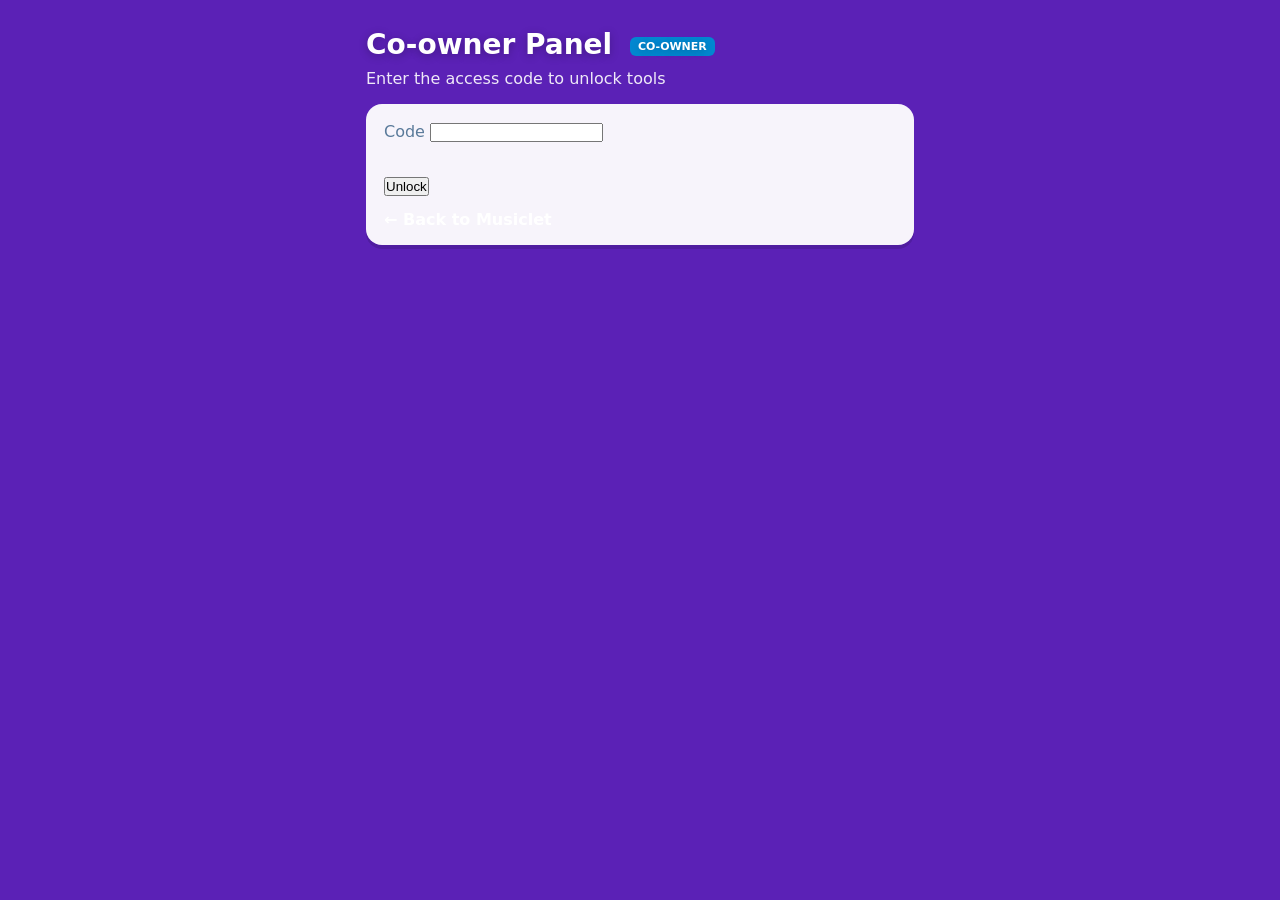
==== commit 04346b66: "Co-owner panel: link purple patterned background" ====
--- a/co-owner.html
+++ b/co-owner.html
@@ -5,6 +5,7 @@
   <meta name="viewport" content="width=device-width, initial-scale=1.0" />
   <title>Co-owner Panel — Musiclet</title>
   <link rel="stylesheet" href="styles.css" />
+  <link rel="stylesheet" href="bg-pattern.css" />
   <link rel="stylesheet" href="badge-styles.css" />
   <link rel="stylesheet" href="token.css" />
   <style>
@@ -132,6 +133,7 @@
     </div>
   </div>
 
+  <script src="bg-apply.js"></script>
   <script>
 (function () {
   var PANEL_CODE = "122300318mmoopp";
@@ -316,6 +318,5 @@
   else bind();
 })();
   </script>
-  <script src="falling-bg.js"></script>
 </body>
 </html>
--- a/styles.css
+++ b/styles.css
@@ -12,26 +12,25 @@
   --sidebar: #4a1f8c;
 }
 html, body { height: 100%; }
-html { background: #6b2fc9; }
+html { background: #5b21b6; }
 body {
   font-family: "Segoe UI", system-ui, sans-serif;
-  background: #6b2fc9;
+  background: transparent;
   color: var(--text);
   min-height: 100vh;
   position: relative;
   overflow-x: hidden;
 }
-
-/* === Animated falling squares background === */
 #fallingBg {
   position: fixed;
   inset: 0;
   z-index: 0;
   overflow: hidden;
   pointer-events: none;
-  background: #6b2fc9;
+  background: transparent;
 }
 #fallingBg .sq {
+  display: none; /* patterned bg replaces falling squares */
   position: absolute;
   top: -120px;
   border-radius: 18%;
@@ -43,7 +42,6 @@
   0% { transform: translateY(0) rotate(var(--rot, 0deg)); }
   100% { transform: translateY(110vh) rotate(var(--rot, 0deg)); }
 }
-
 .screen { display: none; min-height: 100vh; position: relative; z-index: 1; }
 .screen.active { display: block; }
 #landing {
@@ -51,174 +49,4 @@
   align-items: center;
   justify-content: center;
   min-height: 100vh;
-  text-align: center;
-  padding: 24px;
-  position: relative;
-  z-index: 1;
 }
-#landing.active { display: flex; }
-.landing-inner { max-width: 480px; }
-.logo-box {
-  width: 88px; height: 88px; margin: 0 auto 16px;
-  background: linear-gradient(145deg, #4fc3f7, #0288d1);
-  border-radius: 22px;
-  display: grid; place-items: center;
-  box-shadow: 0 8px 24px rgba(0,0,0,0.2);
-}
-.logo-box.mini { width: 40px; height: 40px; margin: 0; border-radius: 12px; }
-.logo-m { font-size: 42px; font-weight: 900; color: #fff; line-height: 1; }
-.logo-box.mini .logo-m { font-size: 22px; }
-.logo-text { font-size: 11px; font-weight: 700; color: rgba(255,255,255,0.9); margin-top: -4px; }
-.main-title { font-size: 48px; font-weight: 900; color: #fff; text-shadow: 0 3px 12px rgba(0,0,0,0.25); margin-bottom: 10px; }
-.tagline { color: rgba(255,255,255,0.9); font-size: 16px; line-height: 1.5; margin-bottom: 28px; }
-.btn-row { display: flex; flex-wrap: wrap; gap: 16px; justify-content: center; }
-.btn {
-  border: none; cursor: pointer; font-weight: 800; font-size: 18px; border-radius: 14px;
-  padding: 14px 36px; color: #fff; transition: 0.12s;
-}
-.btn:hover { transform: translateY(-2px) scale(1.02); filter: brightness(1.08); }
-.btn.full { width: 100%; }
-.btn-green { background: linear-gradient(180deg, #8bc34a, #689f38); box-shadow: 0 5px 0 var(--green-dark); }
-.btn-purple { background: linear-gradient(180deg, #7e57c2, #5e35b1); box-shadow: 0 5px 0 var(--purple-dark); }
-.btn-sm { font-size: 13px; padding: 8px 16px; border-radius: 10px; }
-.btn-ghost { background: rgba(255,255,255,0.55); box-shadow: none; color: var(--muted); }
-.btn-stop, .btn-danger { background: linear-gradient(180deg, #ef5350, #c62828); box-shadow: 0 3px 0 #8e0000; color: #fff; }
-.topbar {
-  display: flex; align-items: center; justify-content: space-between; padding: 12px 20px;
-  background: rgba(255,255,255,0.55); border-bottom: 1px solid var(--border); gap: 12px; flex-wrap: wrap;
-  position: relative; z-index: 2;
-}
-.topbar-left { display: flex; align-items: center; gap: 10px; }
-.brand { font-weight: 900; font-size: 18px; color: var(--text); }
-.topbar-right { display: flex; align-items: center; gap: 10px; flex-wrap: wrap; }
-.token-pill {
-  background: rgba(255,255,255,0.85); border-radius: 999px; padding: 6px 12px;
-  font-weight: 800; font-size: 14px; display: inline-flex; align-items: center; gap: 6px;
-}
-.pfp-btn, .stats-pfp, .profile-avatar {
-  width: 40px; height: 40px; border-radius: 12px; border: none; cursor: pointer;
-  background: linear-gradient(145deg, #7e57c2, #4527a0); color: #fff; font-weight: 900;
-  overflow: hidden; display: grid; place-items: center; padding: 0;
-}
-.stats-pfp { width: 88px; height: 88px; border-radius: 20px; font-size: 36px; }
-.pfp-btn img, .stats-pfp img, .profile-avatar img { width: 100%; height: 100%; object-fit: cover; }
-.user-pill-btn {
-  background: transparent; border: none; font-weight: 800; color: var(--text); cursor: pointer; font-size: 14px;
-}
-.app-body { display: flex; min-height: calc(100vh - 60px); position: relative; z-index: 1; }
-.nav.sidebar {
-  width: 160px; flex-shrink: 0; background: var(--sidebar);
-  display: flex; flex-direction: column; padding: 16px 10px; gap: 6px;
-}
-.nav-item {
-  display: flex; align-items: center; gap: 10px; background: transparent; border: none;
-  color: rgba(255,255,255,0.85); font-weight: 700; font-size: 14px; padding: 12px 14px;
-  border-radius: 12px; cursor: pointer; text-align: left; width: 100%;
-}
-.nav-item:hover, .nav-item.active { background: rgba(255,255,255,0.15); color: #fff; }
-.nav-ico { font-size: 18px; width: 24px; text-align: center; }
-.content { flex: 1; padding: 20px 24px 40px; overflow-y: auto; }
-.page { display: none; }
-.page.active { display: block; }
-.page-head { display: flex; align-items: baseline; gap: 12px; margin-bottom: 18px; flex-wrap: wrap; }
-.page-head h1 { font-size: 28px; color: #fff; text-shadow: 0 2px 8px rgba(0,0,0,0.2); }
-.muted { color: var(--muted); font-size: 14px; }
-.card { background: var(--card); border: 1px solid var(--border); border-radius: 16px; padding: 20px; }
-.auto-bar { display: flex; align-items: center; justify-content: space-between; margin-bottom: 16px; gap: 12px; }
-.pack-grid { display: grid; grid-template-columns: repeat(auto-fill, minmax(160px, 1fr)); gap: 16px; }
-.pack-card { background: var(--card); border: 1px solid var(--border); border-radius: 16px; padding: 16px; text-align: center; }
-.pack-card img {
-  width: 100%; max-width: 140px; height: 110px; object-fit: contain;
-  margin: 0 auto 10px; display: block; border-radius: 12px;
-  background: rgba(255,255,255,0.35); padding: 6px;
-}
-.pack-card h3 { font-size: 15px; margin-bottom: 6px; }
-.pack-price { color: #e65100; font-weight: 800; font-size: 14px; margin-bottom: 10px; }
-.pack-actions { display: flex; gap: 6px; }
-.btn-pack { border: none; cursor: pointer; font-weight: 800; font-size: 12px; padding: 8px 12px; border-radius: 10px; color: #fff; flex: 1; }
-.btn-open-1 { background: linear-gradient(180deg, #26c6da, #00838f); }
-.btn-auto { background: linear-gradient(180deg, #ffd54f, #f9a825); color: #3e2723; }
-.rarity-bar { display: flex; flex-wrap: wrap; gap: 8px; margin-bottom: 20px; }
-.rarity-bar button {
-  background: rgba(255,255,255,0.7); border: 1px solid var(--border); color: var(--muted);
-  font-weight: 700; font-size: 13px; padding: 8px 14px; border-radius: 999px; cursor: pointer;
-}
-.rarity-bar button.active { background: #fff; color: var(--text); box-shadow: 0 2px 0 var(--border); }
-.pack-section { margin-bottom: 28px; }
-.pack-section-head { display: flex; align-items: center; gap: 12px; margin-bottom: 12px; }
-.pack-section-head h3 { margin: 0; font-size: 16px; color: var(--muted); font-weight: 700; }
-.pack-section-img {
-  width: 48px; height: 48px; object-fit: contain; border-radius: 10px;
-  background: rgba(255,255,255,0.55); padding: 4px; flex-shrink: 0;
-}
-.pack-filter-btn {
-  display: inline-flex; flex-direction: column; align-items: center; gap: 4px; min-width: 64px;
-}
-.pack-filter-img { width: 36px; height: 36px; object-fit: contain; border-radius: 8px; }
-.blook-grid { display: grid; grid-template-columns: repeat(auto-fill, minmax(88px, 1fr)); gap: 10px; }
-.blook-slot {
-  background: var(--card); border: 1px solid var(--border); border-radius: 14px; padding: 10px;
-  text-align: center; position: relative; cursor: default;
-}
-.blook-slot.sellable { cursor: pointer; }
-.blook-slot.sellable:hover { transform: translateY(-2px); box-shadow: 0 6px 16px rgba(0,0,0,0.12); }
-.blook-slot.locked { opacity: 0.45; filter: grayscale(0.4); }
-.blook-slot img { width: 64px; height: 64px; object-fit: contain; }
-.blook-slot .qty {
-  position: absolute; top: 6px; right: 6px; background: #0288d1; color: #fff;
-  font-size: 11px; font-weight: 800; padding: 2px 6px; border-radius: 8px;
-}
-.bazaar-controls { margin-bottom: 16px; }
-.bazaar-list { display: grid; grid-template-columns: repeat(auto-fill, minmax(150px, 1fr)); gap: 14px; }
-.bazaar-card {
-  background: var(--card); border: 1px solid var(--border); border-radius: 14px; padding: 14px;
-  text-align: center;
-}
-.bazaar-card img { width: 72px; height: 72px; object-fit: contain; margin-bottom: 8px; }
-.bz-name { font-weight: 800; font-size: 14px; }
-.bz-pack { font-size: 11px; font-weight: 600; display: flex; align-items: center; justify-content: center; gap: 6px; }
-.bz-pack-img { width: 20px; height: 20px; object-fit: contain; border-radius: 4px; }
-.bz-rarity { font-size: 12px; font-weight: 700; color: var(--muted); }
-.bz-price { font-weight: 800; color: #e65100; margin: 6px 0; }
-.modal-bg {
-  display: none; position: fixed; inset: 0; background: rgba(0,0,0,0.45);
-  z-index: 1000; align-items: center; justify-content: center; padding: 16px;
-}
-.modal-bg.open { display: flex; }
-.modal {
-  background: #fff; border-radius: 20px; padding: 24px; width: 100%; max-width: 400px;
-  max-height: 90vh; overflow-y: auto; box-shadow: 0 20px 50px rgba(0,0,0,0.3);
-}
-.modal h2 { margin-bottom: 12px; color: #1a1a2e; }
-.modal label { display: block; font-size: 13px; font-weight: 600; color: var(--muted); margin: 10px 0 6px; }
-.modal input {
-  width: 100%; padding: 11px 14px; border: 2px solid #e0e8f0; border-radius: 12px;
-  font-size: 15px; outline: none;
-}
-.open-img { width: 120px; height: 120px; object-fit: contain; display: block; margin: 12px auto; }
-.open-name { text-align: center; font-weight: 900; font-size: 20px; }
-.open-rarity { text-align: center; font-weight: 700; margin-bottom: 12px; }
-.settings-stack { display: grid; gap: 16px; max-width: 480px; }
-.settings-label { display: block; font-size: 13px; font-weight: 600; color: var(--muted); margin: 10px 0 6px; }
-.settings-input {
-  width: 100%; padding: 11px 14px; border: 2px solid #e0e8f0; border-radius: 12px;
-  font-size: 15px; outline: none; background: #f8fafc; color: var(--text);
-}
-.settings-msg { font-size: 13px; font-weight: 600; min-height: 18px; margin: 8px 0; }
-.settings-danger { border: 2px solid #ef9a9a; }
-.ba-section { border-top: 1px solid #eee; padding-top: 12px; }
-.profile-modal { max-width: 480px; }
-.profile-header { display: flex; gap: 14px; align-items: center; margin-bottom: 12px; }
-.profile-avatar { width: 64px; height: 64px; font-size: 28px; }
-.profile-stats { display: grid; grid-template-columns: 1fr 1fr; gap: 8px; }
-.ps-item { background: #f5f7fa; border-radius: 12px; padding: 10px; }
-.ps-label { display: block; font-size: 11px; font-weight: 700; color: var(--muted); text-transform: uppercase; }
-.ps-val { font-weight: 900; font-size: 16px; }
-.profile-section-title { font-size: 14px; font-weight: 800; color: var(--muted); margin: 12px 0 8px; }
-.equip-grid { display: grid; grid-template-columns: repeat(auto-fill, minmax(90px, 1fr)); gap: 10px; }
-.equip-item {
-  background: #f5f7fa; border: none; border-radius: 12px; padding: 10px; cursor: pointer;
-  text-align: center; font-size: 12px; font-weight: 700;
-}
-.equip-item img { width: 56px; height: 56px; object-fit: contain; display: block; margin: 0 auto 6px; }
-.error { color: #c62828; font-size: 13px; font-weight: 600; min-height: 18px; }
--- a/bg-pattern.css
+++ b/bg-pattern.css
@@ -0,0 +1,15 @@
+/* Site-wide patterned purple background */
+html { background: #5b21b6; }
+body {
+  background-color: #5b21b6 !important;
+  background-image: url("[data-uri]") !important;
+  background-size: cover !important;
+  background-position: center center !important;
+  background-attachment: fixed !important;
+  background-repeat: no-repeat !important;
+}
+#fallingBg { background: transparent !important; }
+#fallingBg .sq { display: none !important; }
+.screen, .wrap, #app, #landing {
+  background: transparent !important;
+}
